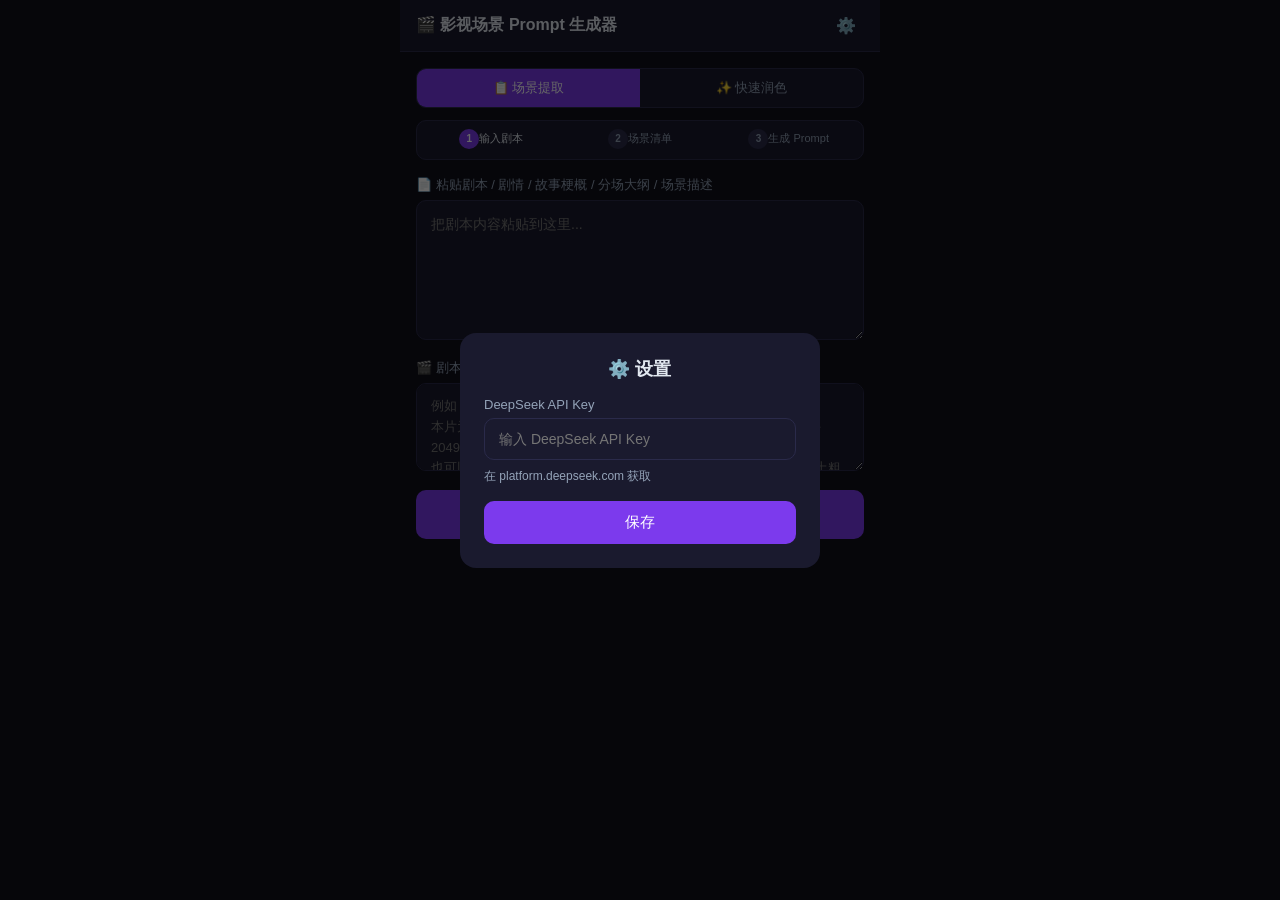
==== script-to-prompt/index.html @ 32ae07cb "Fix AI format exception: increase max_tokens to 8192, add truncated JSON auto-repair" ====
<!DOCTYPE html>
<html lang="zh-CN">
<head>
  <meta charset="UTF-8">
  <meta name="viewport" content="width=device-width, initial-scale=1.0, maximum-scale=1.0, user-scalable=no">
  <meta name="theme-color" content="#7c3aed">
  <title>影视场景 Prompt 生成器</title>
  <style>
    :root {
      --bg: #0f0f1a; --surface: #1a1a2e; --card: #16213e;
      --text: #e2e8f0; --text-secondary: #94a3b8;
      --primary: #7c3aed; --primary-light: #a78bfa; --primary-dark: #6d28d9;
      --border: #2a2a4a; --success: #10b981; --warning: #f59e0b; --danger: #ef4444;
      --radius: 12px;
    }
    * { margin: 0; padding: 0; box-sizing: border-box; -webkit-tap-highlight-color: transparent; }
    html, body { height: 100%; overflow: hidden; }
    body {
      font-family: -apple-system, BlinkMacSystemFont, "SF Pro SC", "PingFang SC", "Segoe UI", sans-serif;
      font-size: 15px; background: var(--bg); color: var(--text); -webkit-font-smoothing: antialiased;
    }
    #app { display: flex; flex-direction: column; height: 100vh; height: 100dvh; max-width: 480px; margin: 0 auto; }

    /* Header */
    header {
      display: flex; align-items: center; justify-content: space-between;
      padding: 12px 16px; background: var(--surface); border-bottom: 1px solid var(--border); flex-shrink: 0;
    }
    header h1 { font-size: 16px; font-weight: 600; }
    header button {
      background: none; border: none; color: var(--text-secondary); font-size: 16px;
      cursor: pointer; padding: 4px 8px; border-radius: 8px;
    }
    header button:active { background: var(--border); }

    main { flex: 1; overflow-y: auto; padding: 16px; }

    /* Mode tabs */
    .mode-tabs { display:flex; gap:0; margin-bottom:12px; background:var(--surface); border-radius:10px; overflow:hidden; border:1px solid var(--border); }
    .mode-btn { flex:1; padding:10px; text-align:center; border:none; background:transparent; color:var(--text-secondary); font-size:13px; font-weight:500; cursor:pointer; transition:all 0.2s; }
    .mode-btn.active { background:var(--primary); color:#fff; }
    .mode-section { display:none; }
    .mode-section.active { display:block; }
    .form-group { margin-bottom: 16px; }
    label { display: block; font-size: 13px; font-weight: 500; color: var(--text-secondary); margin-bottom: 6px; }
    textarea, input, select {
      width: 100%; padding: 12px 14px; border: 1px solid var(--border); border-radius: 10px;
      font-size: 14px; outline: none; background: var(--surface); color: var(--text);
      font-family: inherit; transition: border-color 0.2s;
    }
    textarea:focus, input:focus, select:focus { border-color: var(--primary); }
    textarea { resize: vertical; min-height: 140px; line-height: 1.6; }

    .btn-primary {
      width: 100%; padding: 14px; border: none; border-radius: 10px;
      background: var(--primary); color: #fff; font-size: 16px; font-weight: 600;
      cursor: pointer; transition: opacity 0.2s;
    }
    .btn-primary:active { opacity: 0.8; }
    .btn-primary:disabled { opacity: 0.5; cursor: not-allowed; }

    .btn-secondary {
      padding: 10px 20px; border: 1px solid var(--border); border-radius: 8px;
      background: transparent; color: var(--text-secondary); font-size: 14px; cursor: pointer;
    }
    .btn-secondary:active { background: var(--surface); }

    .btn-row { display: flex; gap: 8px; margin-top: 16px; }
    .btn-row .btn-primary, .btn-row .btn-secondary { width: auto; flex: 1; padding: 12px; font-size: 14px; }

    /* Steps */
    .step-indicator {
      display: flex; gap: 0; margin-bottom: 16px; background: var(--surface);
      border-radius: 10px; overflow: hidden; border: 1px solid var(--border);
    }
    .step {
      flex: 1; padding: 8px 4px; text-align: center; font-size: 11px; font-weight: 500;
      color: var(--text-secondary); transition: all 0.3s;
    }
    .step .num {
      display: inline-block; width: 20px; height: 20px; line-height: 20px; text-align: center;
      border-radius: 50%; background: var(--border); color: var(--text-secondary);
      font-size: 10px; font-weight: 700; margin-bottom: 2px;
    }
    .step.active .num { background: var(--primary); color: #fff; }
    .step.done .num { background: var(--success); color: #fff; }
    .step.done { color: var(--success); }
    .step.active { color: var(--text); }
    .step-content { display: none; }
    .step-content.active { display: block; animation: fadeIn 0.3s; }
    @keyframes fadeIn { from { opacity: 0; transform: translateY(8px); } to { opacity: 1; transform: translateY(0); } }

    /* Style & Format short row */
    .inline-row { display: flex; gap: 8px; }
    .inline-row > * { flex: 1; }

    /* Loading */
    .loading { text-align: center; padding: 40px 20px; }
    .loading .spinner {
      width: 32px; height: 32px; border: 3px solid var(--border);
      border-top-color: var(--primary); border-radius: 50%;
      animation: spin 0.8s linear infinite; margin: 0 auto 16px;
    }
    @keyframes spin { to { transform: rotate(360deg); } }
    .loading p { color: var(--text-secondary); font-size: 14px; }

    /* Scene List Table */
    .scene-table { width: 100%; border-collapse: collapse; font-size: 12px; margin-bottom: 12px; }
    .scene-table th { text-align: left; padding: 8px 6px; border-bottom: 1px solid var(--border); color: var(--text-secondary); font-weight: 500; font-size: 11px; }
    .scene-table td { padding: 8px 6px; border-bottom: 1px solid var(--border); vertical-align: top; line-height: 1.4; }
    .scene-table .badge-state {
      display: inline-block; padding: 2px 8px; border-radius: 4px; font-size: 10px; background: var(--card);
    }
    .scene-table .check-col { width: 36px; text-align: center; }

    .art-style-box {
      background: var(--card); border: 1px solid var(--border); border-radius: 10px;
      padding: 12px 16px; margin-bottom: 16px; font-size: 13px; line-height: 1.8;
    }
    .art-style-box .label { color: var(--text-secondary); }

    /* Single Scene Generate */
    .scene-card {
      background: var(--card); border: 1px solid var(--primary); border-radius: var(--radius);
      padding: 16px; margin-bottom: 16px;
    }
    .scene-card .scene-title { font-size: 15px; font-weight: 600; color: var(--primary-light); margin-bottom: 8px; }
    .scene-card .scene-meta { font-size: 12px; color: var(--text-secondary); line-height: 1.8; margin-bottom: 8px; }
    .scene-card .scene-meta span { display: inline-block; margin-right: 12px; }

    /* Prompt Result */
    .prompt-result {
      background: var(--surface); border: 1px solid var(--border); border-radius: 10px;
      padding: 16px; margin: 12px 0; font-size: 13px; line-height: 1.8; white-space: pre-wrap;
      display: none;
    }
    .prompt-result.show { display: block; animation: fadeIn 0.3s; }

    .copy-btn {
      padding: 10px 24px; border: 1px solid var(--border); border-radius: 8px;
      background: var(--primary); color: #fff; font-size: 14px; font-weight: 500; cursor: pointer;
      display: none; width: 100%;
    }
    .copy-btn.show { display: block; }
    .copy-btn:active { opacity: 0.8; }
    .copy-btn.copied { background: var(--success); border-color: var(--success); }

    /* Table buttons */
    .tbl-btn { background:none; border:none; cursor:pointer; font-size:14px; padding:2px 4px; border-radius:4px; color:var(--text-secondary); }
    .tbl-btn:active { background:var(--border); }
    .tbl-del:active { color:var(--danger); }
    .add-btn {
      width:100%; padding:10px; border:1px dashed var(--border); border-radius:10px;
      background:transparent; color:var(--text-secondary); font-size:13px; cursor:pointer; text-align:center; margin-bottom:12px;
    }
    .add-btn:active { background:var(--surface); }

    /* Editable prompt textarea */
    .prompt-input {
      width:100%; min-height:180px; padding:14px; border:1px solid var(--border); border-radius:10px;
      font-size:13px; line-height:1.8; outline:none; background:var(--surface); color:var(--text);
      font-family:inherit; resize:vertical;
    }
    .prompt-input:focus { border-color:var(--primary); }
    #promptResultWrap { display:none; margin:12px 0; }

    /* Progress */
    .progress-bar {
      height: 4px; background: var(--border); border-radius: 2px; margin-bottom: 16px; overflow: hidden;
    }
    .progress-bar .fill {
      height: 100%; background: var(--primary); border-radius: 2px; transition: width 0.3s;
    }

    /* Notes */
    .notes-box {
      background: rgba(245,158,11,0.1); border: 1px solid rgba(245,158,11,0.3);
      border-radius: 8px; padding: 12px; font-size: 12px; color: var(--warning); line-height: 1.5; margin-top: 12px;
    }

    /* Modal */
    .modal {
      display: none; position: fixed; inset: 0; background: rgba(0,0,0,0.6);
      align-items: center; justify-content: center; z-index: 100;
    }
    .modal.open { display: flex; }
    .modal-content {
      background: var(--surface); border-radius: 16px; padding: 24px;
      width: 88%; max-width: 360px;
    }
    .modal-content h2 { font-size: 18px; margin-bottom: 16px; text-align: center; }
    .modal-content .btn-modal {
      width: 100%; padding: 12px; border: none; border-radius: 10px;
      background: var(--primary); color: #fff; font-size: 15px; font-weight: 500; cursor: pointer;
    }

    .toast {
      position: fixed; bottom: 80px; left: 50%; transform: translateX(-50%);
      background: var(--text); color: var(--bg); padding: 10px 20px; border-radius: 8px;
      font-size: 13px; z-index: 200; display: none; white-space: nowrap;
    }
    .toast.show { display: block; animation: toastIn 0.3s; }
    @keyframes toastIn { from { opacity: 0; transform: translateX(-50%) translateY(20px); } to { opacity: 1; transform: translateX(-50%) translateY(0); } }

    .empty-state { text-align: center; padding: 40px 20px; color: var(--text-secondary); font-size: 14px; line-height: 1.6; }
  </style>
</head>
<body>
<div id="app">
  <header>
    <h1>🎬 影视场景 Prompt 生成器</h1>
    <button id="settingsBtn">⚙️</button>
  </header>

  <main>
    <!-- Mode Switcher -->
    <div class="mode-tabs">
      <button class="mode-btn active" data-mode="extract">📋 场景提取</button>
      <button class="mode-btn" data-mode="refine">✨ 快速润色</button>
    </div>

    <!-- ===== Mode: Scene Extraction (steps) ===== -->
    <div class="mode-section active" id="modeExtract">
    <!-- Steps -->
    <div class="step-indicator" id="stepIndicator">
      <div class="step active" data-step="1"><div class="num">1</div>输入剧本</div>
      <div class="step" data-step="2"><div class="num">2</div>场景清单</div>
      <div class="step" data-step="3"><div class="num">3</div>生成 Prompt</div>
    </div>

    <!-- ===== Step 1: Input ===== -->
    <div class="step-content active" data-step="1">
      <div class="form-group">
        <label for="scriptInput">📄 粘贴剧本 / 剧情 / 故事梗概 / 分场大纲 / 场景描述</label>
        <textarea id="scriptInput" placeholder="把剧本内容粘贴到这里..."></textarea>
      </div>
      <div class="form-group">
        <label for="toneInput">🎬 剧本定调（可选）— 直接告诉 AI 你想要的视觉风格方向</label>
        <textarea id="toneInput" placeholder="例如：
本片为黑暗写实风格，整体色调偏冷，光影反差大，参考《银翼杀手2049》的视觉语言…
也可以简单写：赛博朋克霓虹风 / 日系清新治愈 / 复古胶片质感 / 废土粗粝风格" rows="3" style="min-height:60px;font-size:13px;color:var(--text-secondary)"></textarea>
      </div>
      <button class="btn-primary" id="extractBtn">📋 提取场景清单</button>
    </div>

    <!-- ===== Step 2: Scene List ===== -->
    <div class="step-content" data-step="2">
      <div id="artStyleBox"></div>
      <div id="sceneTableWrap"></div>
      <div id="notesBox"></div>
      <div class="btn-row" id="step2Actions" style="display:none">
        <button class="btn-secondary" onclick="goStep(1)">← 返回修改</button>
        <button class="btn-primary" id="confirmBtn">✅ 确认，开始生成 Prompt</button>
      </div>
    </div>

    <!-- ===== Step 3: Generate One by One ===== -->
    <div class="step-content" data-step="3">
      <div class="progress-bar" id="progressBar"><div class="fill" id="progressFill"></div></div>
      <div id="phaseLabel" style="text-align:center;font-size:12px;font-weight:500;color:var(--text-secondary);margin-bottom:8px">🎬 场景 Prompt 生成阶段</div>
      <div id="currentSceneCard"></div>
      <button class="btn-primary" id="genPromptBtn">🎬 生成此场景 Prompt</button>
      <div id="promptResultWrap">
        <textarea class="prompt-input" id="promptResult" placeholder="Prompt 将在这里生成，你也可以直接编辑修改..."></textarea>
        <div style="display:flex;gap:8px;margin-top:8px">
          <button class="copy-btn" id="copyPromptBtn">📋 复制 Prompt</button>
          <button class="btn-secondary" id="updatePromptBtn" style="flex:1;display:none" onclick="saveEditedPrompt()">💾 保存修改</button>
        </div>
      </div>
      <div class="btn-row" id="navBtns" style="display:none">
        <button class="btn-secondary" onclick="goStep(2)">← 场景清单</button>
        <button class="btn-primary" id="nextSceneBtn">下一个场景 →</button>
      </div>
    </div>  <!-- /step-content 3 -->
    </div> <!-- /modeExtract -->

    <!-- ===== Mode: Quick Refine ===== -->
    <div class="mode-section" id="modeRefine">
      <div class="form-group">
        <label for="refineInput">✏️ 用你的话描述场景</label>
        <textarea id="refineInput" placeholder="随便写，越详细越好...&#10;&#10;例如：&#10;一个废弃的矿井入口，下着暴雨，周围漆黑一片，只有一盏矿灯照亮了生锈的铁栅栏，地上有积水。"></textarea>
      </div>
      <div class="form-group" style="margin-bottom:8px">
        <label for="refineTone">🎨 定调（可选）— 描述你想要的整体视觉风格</label>
        <input id="refineTone" placeholder="如：赛博朋克霓虹风 / 黑暗写实 / 日系清新 / 废土粗粝" value="" style="font-size:13px;color:var(--text-secondary)">
      </div>
      <div class="inline-row" style="margin-bottom:12px">
        <div style="flex:1">
          <label for="refineStyle">🎨 风格（可选）</label>
          <input id="refineStyle" placeholder="如：赛博朋克、水墨风" value="电影级超写实">
        </div>
        <div style="flex:1">
          <label for="refineFormat">🎯 格式</label>
          <select id="refineFormat">
            <option value="midjourney">Midjourney</option>
            <option value="stable-diffusion">Stable Diffusion</option>
            <option value="dalle">DALL-E / 通义万相</option>
          </select>
        </div>
      </div>
      <button class="btn-primary" id="refineBtn">✨ 润色为电影级 Prompt</button>

      <div id="refineResultWrap" style="display:none;margin-top:16px">
        <label>📤 润色结果（可直接编辑）</label>
        <textarea class="prompt-input" id="refineResult" style="min-height:120px"></textarea>
        <div style="display:flex;gap:8px;margin-top:8px">
          <button class="btn-primary" id="refineCopyBtn" style="flex:1">📋 复制</button>
          <button class="btn-secondary" id="refineSaveBtn" style="flex:1;display:none">💾 保存修改</button>
        </div>
      </div>
    </div>
  </main>
</div>

<!-- Scene / Character Edit Modal -->
<div class="modal" id="editModal">
  <div class="modal-content">
    <h2 id="editTitle">✏️ 编辑</h2>
    <input type="hidden" id="editIdx">
    <input type="hidden" id="editType" value="scene">

    <!-- Scene fields -->
    <div id="editSceneFields">
      <div class="form-group">
        <label>场景名称</label>
        <input id="editName" placeholder="如：暴雨夜的废弃矿井入口">
      </div>
      <div class="inline-row">
        <div class="form-group" style="flex:1">
          <label>时间</label>
          <input id="editTime" placeholder="如：夜晚">
        </div>
        <div class="form-group" style="flex:1">
          <label>地点</label>
          <input id="editLocation" placeholder="如：矿井入口">
        </div>
      </div>
      <div class="form-group">
        <label>场景状态</label>
        <input id="editState" placeholder="如：暴雨状态、废弃状态">
      </div>
      <div class="form-group">
        <label>核心视觉元素</label>
        <input id="editVisual" placeholder="如：生锈铁栅栏、矿灯、警示牌">
      </div>
      <div class="form-group">
        <label>真实性注意点</label>
        <input id="editReality" placeholder="如：注意危险空间阻隔">
      </div>
    </div>

    <!-- Character fields -->
    <div id="editCharFields" style="display:none">
      <div class="form-group">
        <label>角色名称</label>
        <input id="editCharName" placeholder="如：张队长">
      </div>
      <div class="inline-row">
        <div class="form-group" style="flex:1">
          <label>性别</label>
          <input id="editCharGender" placeholder="男/女">
        </div>
        <div class="form-group" style="flex:1">
          <label>年龄</label>
          <input id="editCharAge" placeholder="如：35岁、青年">
        </div>
      </div>
      <div class="form-group">
        <label>外貌特征</label>
        <input id="editCharAppearance" placeholder="如：身高180cm，短发，右脸疤痕">
      </div>
      <div class="form-group">
        <label>服装特征</label>
        <input id="editCharClothing" placeholder="如：黑色战术背心，军裤">
      </div>
      <div class="form-group">
        <label>关键特征</label>
        <input id="editCharFeatures" placeholder="如：眼神凶狠，气质硬朗">
      </div>
    </div>

    <div class="btn-row" style="margin-top:16px">
      <button class="btn-secondary" onclick="document.getElementById('editModal').classList.remove('open')" style="flex:1">取消</button>
      <button class="btn-primary" id="saveEditBtn" onclick="saveEdit()" style="flex:2">保存</button>
    </div>
  </div>
</div>

<!-- Settings Modal -->
<div class="modal" id="settingsModal">
  <div class="modal-content">
    <h2>⚙️ 设置</h2>
    <label for="apiKeyInput">DeepSeek API Key</label>
    <input type="password" id="apiKeyInput" placeholder="输入 DeepSeek API Key">
    <p style="font-size:12px;color:var(--text-secondary);margin:8px 0 16px;">在 platform.deepseek.com 获取</p>
    <button class="btn-modal" id="saveApiKey">保存</button>
  </div>
</div>

<div class="toast" id="toast"></div>

<script>
// ===== State =====
const S = {
  script: '',
  scenes: [],
  characters: [],
  artStyle: null,
  notes: '',
  toneDirective: '',
  currentIdx: 0,
  totalScenes: 0,
  generated: [],
  charCurrentIdx: 0,
  charTotal: 0,
  charGenerated: [],
  phase: 'scene', // 'scene' | 'character'
  format: 'midjourney'
};

// ===== Init =====
document.addEventListener('DOMContentLoaded', () => {
  const k = localStorage.getItem('deepseek_api_key');
  if (k) document.getElementById('apiKeyInput').value = k;
  document.getElementById('saveApiKey').onclick = () => {
    const v = document.getElementById('apiKeyInput').value.trim();
    if (v) { localStorage.setItem('deepseek_api_key', v); closeSettings(); toast('已保存'); }
  };
  document.getElementById('settingsBtn').onclick = openSettings;
  document.getElementById('settingsModal').onclick = (e) => { if (e.target === e.currentTarget) closeSettings(); };
  document.getElementById('editModal').onclick = (e) => { if (e.target === e.currentTarget) document.getElementById('editModal').classList.remove('open'); };
  document.getElementById('extractBtn').onclick = extractScenes;
  document.getElementById('confirmBtn').onclick = startGeneration;
  document.getElementById('genPromptBtn').onclick = () => {
    if (S.phase === 'character') {
      generateCharacterPrompt();
    } else {
      generateCurrentPrompt();
    }
  };
  document.getElementById('nextSceneBtn').onclick = nextScene;
  document.getElementById('copyPromptBtn').onclick = copyPrompt;

  // Mode switching
  document.querySelectorAll('.mode-btn').forEach(btn => {
    btn.onclick = () => {
      document.querySelectorAll('.mode-btn').forEach(b => b.classList.toggle('active', b === btn));
      document.querySelectorAll('.mode-section').forEach(s => s.classList.toggle('active', s.id === 'mode' + btn.dataset.mode.charAt(0).toUpperCase() + btn.dataset.mode.slice(1)));
    };
  });

  // Quick refine
  document.getElementById('refineBtn').onclick = quickRefine;
  document.getElementById('refineCopyBtn').onclick = () => {
    const text = document.getElementById('refineResult').value;
    if (!text) return;
    navigator.clipboard.writeText(text).then(() => toast('已复制')).catch(() => toast('复制失败'));
  };
  document.getElementById('refineResult').oninput = function() {
    if (this.value !== this.defaultValue) {
      document.getElementById('refineSaveBtn').style.display = '';
    } else {
      document.getElementById('refineSaveBtn').style.display = 'none';
    }
  };
  document.getElementById('refineSaveBtn').onclick = () => {
    const v = document.getElementById('refineResult').value.trim();
    if (v) { toast('修改已保存'); document.getElementById('refineSaveBtn').style.display = 'none'; }
  };

  // Format selector (hidden in step 3)
  if (!localStorage.getItem('deepseek_api_key')) setTimeout(openSettings, 500);

  // Prompt edit detection - show save button when user modifies generated prompt
  document.getElementById('promptResult').oninput = function() {
    if (S.phase === 'character') {
      const idx = S.charCurrentIdx;
      if (S.charGenerated[idx] && this.value !== S.charGenerated[idx]) {
        document.getElementById('updatePromptBtn').style.display = '';
      } else {
        document.getElementById('updatePromptBtn').style.display = 'none';
      }
    } else {
      const idx = S.currentIdx;
      if (S.generated[idx] && this.value !== S.generated[idx]) {
        document.getElementById('updatePromptBtn').style.display = '';
      } else {
        document.getElementById('updatePromptBtn').style.display = 'none';
      }
    }
  };
});

// ===== Navigation =====
function goStep(n) {
  document.querySelectorAll('.step').forEach(el => {
    const s = parseInt(el.dataset.step);
    el.classList.toggle('active', s === n);
    el.classList.toggle('done', s < n);
  });
  document.querySelectorAll('.step-content').forEach(el => {
    el.classList.toggle('active', parseInt(el.dataset.step) === n);
  });
  document.querySelector('main').scrollTop = 0;
}

// ===== Phase 1: Extract Scene List =====
const EXTRACT_PROMPT = `你是专业的影视剧本场景分析师、影视美术场景设计师、环境概念设计师、角色概念设计师。

## 任务
分析用户提供的剧本/剧情/故事梗概，分别提取出：
1. 需要制作的影视场景清单（纯场景，不包含人物）
2. 需要制作的角色概念设计清单（三视图+大头照）

## 核心原则
场景和人物严格分离——场景清单中只包含环境/空间/场景，人物角色单独提取到 characters 数组中。

## 场景识别规则
只有具备明确空间属性的内容才能识别为场景。
正确：建筑、房间、街道、森林、矿井、神殿、医院、地下空间、梦境空间
错误（不能单独作为场景）：暴雨、矿灯、铁栅栏、红光、尖叫、天空裂开

## 场景拆分规则
同一时间、同一地点、同一连续事件 = 同一个场景。
不要因为镜头变化、景别变化、人物移动、道具特写而拆分。
必须拆分的情况：地点变化、时间变化、室内外切换、现实/梦境切换、现实/回忆切换、场景状态明显变化。

## 场景状态规则
同一场景有明显变化时必须识别不同状态（如：基础状态、夜晚、暴雨、废弃、坍塌、火灾等）。
基础状态不能默认画成变化后状态。

## 场景 Prompt 人物处理规则
场景清单中不包含任何人物描写。场景 Prompt 中人物只能作为远景剪影、模糊人影、比例参考，不描写五官服装。

## 角色提取规则
从剧本中提取出有明确描述或需要出场的角色，每个角色一条。
包括：角色姓名/称呼、性别、年龄、外貌特征、服装特征、关键特征。

## 输出要求
以 JSON 格式返回（只返回 JSON，不要其他文字）：

{
  "artStyle": {
    "main": "电影级超写实影视美术风格",
    "era": "时代/地域判断",
    "mood": "类型气质",
    "color": "色彩基调",
    "light": "光影方向"
  },
  "scenes": [
    {
      "id": 1,
      "time": "时间",
      "location": "地点",
      "name": "场景名称",
      "state": "场景状态",
      "visual": "核心视觉元素概括",
      "realityNote": "真实性注意点",
      "generate": true
    }
  ],
  "characters": [
    {
      "id": 1,
      "name": "角色名",
      "gender": "男/女",
      "age": "年龄段",
      "appearance": "外貌特征描述",
      "clothing": "服装特征",
      "features": "关键特征"
    }
  ],
  "notes": "备注"
}

注意：
- scenes 只包含场景（环境/空间），不包含人物
- characters 单独列出需要制作角色概念图的角色
- 同场景不同状态分两条列出但 id 连续
- characters 列出所有需要出场的角色，如果剧本中没有明确角色可留空数组
- generate 默认 true
- 描述用中文，简洁精准`;

async function extractScenes() {
  const script = document.getElementById('scriptInput').value.trim();
  const apiKey = localStorage.getItem('deepseek_api_key');
  if (!apiKey) { toast('请先设置 API Key'); openSettings(); return; }
  if (!script) { toast('请粘贴剧本内容'); return; }

  S.script = script;
  S.toneDirective = document.getElementById('toneInput').value.trim();
  const btn = document.getElementById('extractBtn');
  btn.disabled = true; btn.textContent = '提取中...';

  try {
    const res = await fetch('https://api.deepseek.com/v1/chat/completions', {
      method: 'POST',
      headers: { 'Content-Type': 'application/json', 'Authorization': 'Bearer ' + apiKey },
      body: JSON.stringify({
        model: 'deepseek-chat',
        messages: [
          { role: 'system', content: S.toneDirective
            ? EXTRACT_PROMPT + '\n\n## 剧本整体定调\n' + S.toneDirective + '\n所有场景的艺术风格必须优先符合这个定调方向。'
            : EXTRACT_PROMPT },
          { role: 'user', content: script }
        ],
        temperature: 0.3, max_tokens: 8192
      })
    });
    if (!res.ok) throw new Error('API 错误 (' + res.status + ')');
    const data = await res.json();
    const reply = data.choices[0].message.content;
    const finishReason = data.choices[0].finish_reason;

    // Parse JSON response
    let result;
    try { result = JSON.parse(reply); } catch {
      const m = reply.match(/```(?:json)?\s*([\s\S]*?)```/);
      if (m) {
        try { result = JSON.parse(m[1]); } catch {}
      }
    }

    // Try to fix truncated JSON (cut off by max_tokens)
    if (!result && finishReason === 'length') {
      try {
        const opens = (reply.match(/\{/g) || []).length;
        const closes = (reply.match(/\}/g) || []).length;
        if (opens > closes) {
          const tail = reply.trimEnd().replace(/,\s*$/, '');
          result = JSON.parse(tail + '\n}'.repeat(opens - closes));
        }
      } catch {}
    }

    if (!result || !result.scenes) {
      const snippet = reply.slice(-200);
      throw new Error('AI 返回格式异常（响应截断？' + (finishReason === 'length' ? '是' : '否') + '）…' + snippet);
    }

    S.scenes = result.scenes.filter(s => s.generate !== false);
    S.characters = result.characters || [];
    S.artStyle = result.artStyle;
    S.notes = result.notes || '';
    S.totalScenes = S.scenes.length;
    S.generated = [];
    S.charTotal = S.characters.length;
    S.charGenerated = [];
    S.phase = 'scene';

    renderSceneList();
    goStep(2);
  } catch (err) {
    toast('提取失败：' + err.message);
  } finally {
    btn.disabled = false; btn.textContent = '📋 提取场景清单';
  }
}

function renderSceneList() {
  // Art style
  const as = S.artStyle;
  if (as) {
    document.getElementById('artStyleBox').innerHTML =
      '<div class="art-style-box">' +
      '<span class="label">主风格：</span>' + esc(as.main || '电影级超写实') + '<br>' +
      '<span class="label">时代/地域：</span>' + esc(as.era || '-') + '　　' +
      '<span class="label">类型气质：</span>' + esc(as.mood || '-') + '<br>' +
      '<span class="label">色彩基调：</span>' + esc(as.color || '-') + '　　' +
      '<span class="label">光影方向：</span>' + esc(as.light || '-') +
      '</div>';
  } else {
    document.getElementById('artStyleBox').innerHTML = '';
  }

  // Scene table with edit/delete buttons
  const sc = S.scenes;
  let html = '<table class="scene-table"><thead><tr>' +
    '<th class="check-col">#</th><th>场景名称</th><th>时间</th><th>状态</th><th style="width:50px">操作</th></tr></thead><tbody>';
  sc.forEach((s, i) => {
    html += '<tr>' +
      '<td class="check-col">' + s.id + '</td>' +
      '<td><strong>' + esc(s.name) + '</strong><br><span style="font-size:11px;color:var(--text-secondary)">' + esc(s.location || '') + '</span></td>' +
      '<td>' + esc(s.time || '-') + '</td>' +
      '<td><span class="badge-state">' + esc(s.state || '基础') + '</span></td>' +
      '<td style="text-align:center;white-space:nowrap">' +
      '<button class="tbl-btn" onclick="openSceneEdit(' + i + ')" title="编辑">✏️</button>' +
      '<button class="tbl-btn tbl-del" onclick="deleteScene(' + i + ')" title="删除">🗑️</button>' +
      '</td></tr>';
  });
  html += '</tbody></table>';

  // Extra detail for each scene
  html += '<div style="font-size:12px;color:var(--text-secondary);margin-bottom:12px;padding:0 4px;">';
  sc.forEach((s, i) => {
    html += '<div style="margin-bottom:4px;"><strong>场次' + s.id + '：</strong>' + esc(s.visual || '') +
      (s.realityNote ? ' <span style="color:var(--warning)">⚠️ ' + esc(s.realityNote) + '</span>' : '') +
      ' <button class="tbl-btn" onclick="openSceneEdit(' + i + ')" style="font-size:11px">✏️</button></div>';
  });
  html += '</div>';

  // Add scene button
  html += '<button class="add-btn" onclick="openSceneEdit(-1)">+ 添加场景</button>';

  document.getElementById('sceneTableWrap').innerHTML = html;

  // ===== Character List =====
  const chars = S.characters;
  let charHtml = '<div style="margin-top:16px"><h3 style="font-size:14px;font-weight:600;margin-bottom:8px;color:var(--primary-light)">👤 角色概念设计清单</h3>';
  if (chars.length === 0) {
    charHtml += '<div class="empty-state" style="padding:20px">暂无角色</div>';
  } else {
    charHtml += '<table class="scene-table"><thead><tr>' +
      '<th class="check-col">#</th><th>角色</th><th>性别</th><th>年龄</th><th style="width:50px">操作</th></tr></thead><tbody>';
    chars.forEach((c, i) => {
      charHtml += '<tr>' +
        '<td class="check-col">' + c.id + '</td>' +
        '<td><strong>' + esc(c.name) + '</strong></td>' +
        '<td>' + esc(c.gender || '-') + '</td>' +
        '<td>' + esc(c.age || '-') + '</td>' +
        '<td style="text-align:center;white-space:nowrap">' +
        '<button class="tbl-btn" onclick="openCharacterEdit(' + i + ')" title="编辑">✏️</button>' +
        '<button class="tbl-btn tbl-del" onclick="deleteCharacter(' + i + ')" title="删除">🗑️</button>' +
        '</td></tr>';
    });
    charHtml += '</tbody></table>';

    // Character detail
    charHtml += '<div style="font-size:12px;color:var(--text-secondary);margin-bottom:8px;padding:0 4px;">';
    chars.forEach((c, i) => {
      charHtml += '<div style="margin-bottom:4px;"><strong>' + esc(c.name) + '：</strong>' +
        esc(c.appearance || '') + ' | ' + esc(c.clothing || '') +
        (c.features ? ' | ★ ' + esc(c.features) : '') +
        ' <button class="tbl-btn" onclick="openCharacterEdit(' + i + ')" style="font-size:11px">✏️</button></div>';
    });
    charHtml += '</div>';
  }
  charHtml += '<button class="add-btn" onclick="openCharacterEdit(-1)">+ 添加角色</button></div>';

  document.getElementById('sceneTableWrap').innerHTML += charHtml;

  // Notes
  const nb = document.getElementById('notesBox');
  if (S.notes) {
    nb.innerHTML = '<div class="notes-box">📌 ' + esc(S.notes) + '</div>';
  } else {
    nb.innerHTML = '<div class="notes-box">暂无关键待确认项。</div>';
  }

  document.getElementById('step2Actions').style.display = 'flex';
}

// ===== Scene / Character Edit Functions =====
function openSceneEdit(idx) {
  document.getElementById('editType').value = 'scene';
  document.getElementById('editTitle').textContent = '✏️ 编辑场景';
  document.getElementById('editSceneFields').style.display = '';
  document.getElementById('editCharFields').style.display = 'none';

  const isNew = idx === -1;
  const scene = isNew ? {} : S.scenes[idx];
  S._editIdx = idx;

  document.getElementById('editIdx').value = isNew ? '' : (S.scenes[idx].id || '');
  document.getElementById('editName').value = scene.name || '';
  document.getElementById('editTime').value = scene.time || '';
  document.getElementById('editLocation').value = scene.location || '';
  document.getElementById('editState').value = scene.state || '基础';
  document.getElementById('editVisual').value = scene.visual || '';
  document.getElementById('editReality').value = scene.realityNote || '';

  document.getElementById('editModal').classList.add('open');
}

function openCharacterEdit(idx) {
  document.getElementById('editType').value = 'character';
  document.getElementById('editTitle').textContent = '✏️ 编辑角色';
  document.getElementById('editSceneFields').style.display = 'none';
  document.getElementById('editCharFields').style.display = '';

  const isNew = idx === -1;
  const ch = isNew ? {} : S.characters[idx];
  S._editIdx = idx;

  document.getElementById('editIdx').value = isNew ? '' : (S.characters[idx].id || '');
  document.getElementById('editCharName').value = ch.name || '';
  document.getElementById('editCharGender').value = ch.gender || '';
  document.getElementById('editCharAge').value = ch.age || '';
  document.getElementById('editCharAppearance').value = ch.appearance || '';
  document.getElementById('editCharClothing').value = ch.clothing || '';
  document.getElementById('editCharFeatures').value = ch.features || '';

  document.getElementById('editModal').classList.add('open');
}

function saveEdit() {
  const type = document.getElementById('editType').value;
  const idx = S._editIdx;

  if (type === 'scene') {
    const data = {
      id: parseInt(document.getElementById('editIdx').value) || (S.scenes.length > 0 ? Math.max(...S.scenes.map(s => s.id)) + 1 : 1),
      name: document.getElementById('editName').value.trim(),
      time: document.getElementById('editTime').value.trim(),
      location: document.getElementById('editLocation').value.trim(),
      state: document.getElementById('editState').value.trim() || '基础',
      visual: document.getElementById('editVisual').value.trim(),
      realityNote: document.getElementById('editReality').value.trim(),
      generate: true
    };
    if (!data.name) { toast('请输入场景名称'); return; }
    if (idx === -1 || idx >= S.scenes.length) {
      S.scenes.push(data);
    } else {
      S.scenes[idx] = data;
    }
    S.totalScenes = S.scenes.length;
  } else {
    const data = {
      id: parseInt(document.getElementById('editIdx').value) || (S.characters.length > 0 ? Math.max(...S.characters.map(c => c.id)) + 1 : 1),
      name: document.getElementById('editCharName').value.trim(),
      gender: document.getElementById('editCharGender').value.trim(),
      age: document.getElementById('editCharAge').value.trim(),
      appearance: document.getElementById('editCharAppearance').value.trim(),
      clothing: document.getElementById('editCharClothing').value.trim(),
      features: document.getElementById('editCharFeatures').value.trim()
    };
    if (!data.name) { toast('请输入角色名称'); return; }
    if (idx === -1 || idx >= S.characters.length) {
      S.characters.push(data);
    } else {
      S.characters[idx] = data;
    }
    S.charTotal = S.characters.length;
  }

  document.getElementById('editModal').classList.remove('open');
  renderSceneList();
  toast('已保存');
}

function deleteScene(idx) {
  if (S.scenes.length <= 1) { toast('至少保留一个场景'); return; }
  S.scenes.splice(idx, 1);
  S.totalScenes = S.scenes.length;
  renderSceneList();
  toast('场景已删除');
}

function deleteCharacter(idx) {
  S.characters.splice(idx, 1);
  S.charTotal = S.characters.length;
  renderSceneList();
  toast('角色已删除');
}

// ===== Phase 2: Start Generation =====
function startGeneration() {
  S.currentIdx = 0;
  S.generated = [];
  S.charCurrentIdx = 0;
  S.charGenerated = [];
  S.phase = 'scene';
  goStep(3);
  if (S.totalScenes > 0) {
    showCurrentScene();
  } else if (S.charTotal > 0) {
    switchToCharacterPhase();
  }
}

function showCurrentScene() {
  if (S.phase === 'character') {
    showCurrentCharacter();
    return;
  }

  document.getElementById('phaseLabel').textContent = '🎬 场景 Prompt 生成阶段';

  const idx = S.currentIdx;
  const sc = S.scenes[idx];
  if (!sc) return;

  // Progress
  const pct = ((idx) / S.totalScenes) * 100;
  document.getElementById('progressFill').style.width = pct + '%';

  // Scene card with edit button
  document.getElementById('currentSceneCard').innerHTML =
    '<div class="scene-card">' +
    '<div style="display:flex;justify-content:space-between;align-items:flex-start">' +
    '<div class="scene-title">🎬 场次' + sc.id + '：' + esc(sc.name) + '</div>' +
    '<button class="tbl-btn" onclick="openSceneEdit(' + idx + ')" title="编辑场景信息">✏️</button>' +
    '</div>' +
    '<div class="scene-meta">' +
    '<span>⏰ ' + esc(sc.time || '-') + '</span>' +
    '<span>📍 ' + esc(sc.location || '-') + '</span>' +
    '<span>📌 ' + esc(sc.state || '基础') + '</span>' +
    '</div>' +
    '<div style="font-size:12px;color:var(--text-secondary)">' + esc(sc.visual || '') + '</div>' +
    '</div>' +
    '<div style="font-size:12px;color:var(--text-secondary);margin-bottom:12px;">场景 ' + (idx+1) + ' / ' + S.totalScenes + '</div>';

  // Reset result area
  resetPromptArea();

  // If already generated for this scene, show it
  if (S.generated[idx]) {
    document.getElementById('promptResult').value = S.generated[idx];
    document.getElementById('promptResultWrap').style.display = 'block';
    document.getElementById('copyPromptBtn').classList.add('show');
    document.getElementById('genPromptBtn').style.display = 'none';
    document.getElementById('navBtns').style.display = 'flex';
    document.getElementById('nextSceneBtn').textContent =
      idx < S.totalScenes - 1 ? '下一个场景 →' : (S.charTotal > 0 ? '→ 生成角色 Prompt' : '✅ 全部完成');
  }

  document.querySelector('main').scrollTop = 0;
}

function showCurrentCharacter() {
  document.getElementById('phaseLabel').textContent = '👤 角色概念设计 Prompt 生成阶段（三视图+大头照）';
  const idx = S.charCurrentIdx;
  const ch = S.characters[idx];
  if (!ch) return;

  // Progress (scenes full + character progress)
  const totalItems = S.totalScenes + S.charTotal;
  const doneItems = S.totalScenes + idx;
  const pct = (doneItems / totalItems) * 100;
  document.getElementById('progressFill').style.width = pct + '%';

  // Character card with edit button
  document.getElementById('currentSceneCard').innerHTML =
    '<div class="scene-card" style="border-color:var(--success)">' +
    '<div style="display:flex;justify-content:space-between;align-items:flex-start">' +
    '<div class="scene-title" style="color:var(--success)">👤 ' + esc(ch.name) + '</div>' +
    '<button class="tbl-btn" onclick="openCharacterEdit(' + idx + ')" title="编辑角色信息">✏️</button>' +
    '</div>' +
    '<div class="scene-meta">' +
    '<span>⚤ ' + esc(ch.gender || '-') + '</span>' +
    '<span>🎂 ' + esc(ch.age || '-') + '</span>' +
    '</div>' +
    '<div style="font-size:12px;color:var(--text-secondary);margin-bottom:4px">' +
    '<span>外貌：' + esc(ch.appearance || '-') + '</span></div>' +
    '<div style="font-size:12px;color:var(--text-secondary);margin-bottom:4px">' +
    '<span>服装：' + esc(ch.clothing || '-') + '</span></div>' +
    (ch.features ? '<div style="font-size:12px;color:var(--warning)">★ ' + esc(ch.features) + '</div>' : '') +
    '</div>' +
    '<div style="font-size:12px;color:var(--text-secondary);margin-bottom:12px;">角色 ' + (idx+1) + ' / ' + S.charTotal + '（三视图+大头照）</div>';

  // Reset result area
  resetPromptArea();
  document.getElementById('genPromptBtn').textContent = '👤 生成此角色 Prompt';

  // If already generated for this character, show it
  if (S.charGenerated[idx]) {
    document.getElementById('promptResult').value = S.charGenerated[idx];
    document.getElementById('promptResultWrap').style.display = 'block';
    document.getElementById('copyPromptBtn').classList.add('show');
    document.getElementById('genPromptBtn').style.display = 'none';
    document.getElementById('navBtns').style.display = 'flex';
    document.getElementById('nextSceneBtn').textContent =
      idx < S.charTotal - 1 ? '下一个角色 →' : '✅ 全部完成';
  }

  document.querySelector('main').scrollTop = 0;
}

function switchToCharacterPhase() {
  S.phase = 'character';
  S.charCurrentIdx = 0;
  showCurrentCharacter();
}

// ===== Generate One Prompt =====
const GEN_PROMPT_PREFIX = `你是专业的影视剧本场景分析师、影视美术场景设计师、环境概念设计师、AI 场景 Prompt 设计师。

## 核心原则
你的核心不是美化文字，而是先理解剧本中的真实物理世界，再生成真实可信、电影感强的场景 Prompt。

## 电影级场景 Prompt 核心规则
场景 Prompt 不是环境说明书，而是电影画面生成指令。
第一句话必须直接定义整张画面。

## 电影构图规则
可使用：压迫式构图、中轴构图、深焦空间、前景遮挡、单点光源、大面积黑暗、空间透视、引导线、空间压缩感。
不要只写简单的"前景、中景、远景"，要让画面有明确视觉中心和空间动线。

## 最终输出规则
只输出单段式中文 Prompt。不要输出标题、字段说明、分析过程、小标题、Prompt 解释、复杂结构、负面 Prompt。

最终 Prompt 必须：
1. 一段完成，可直接复制
2. 主视觉明确，场景主体明确
3. 时间、天气、光源、空间关系明确
4. 材质真实，有电影感
5. 不像是说明书或游戏地图
6. 不乱加剧本没有的灾变元素

## 最终 Prompt 推荐结构
按顺序：画幅与风格 → 核心画面定义 → 主视觉主体 → 时间与天气 → 光源位置与照亮范围 → 前景/中景/远景 → 空间结构 → 材质细节 → 环境叙事 → 色彩与情绪 → 电影质感关键词

推荐格式：
横屏16:9，电影级超写实影视场景，……，整体环境……，主视觉为……，唯一光源来自……，前景是……，中景是……，远景……，空间结构……，材质呈现……，环境中保留……，色彩基调……，氛围……，真实空间透视，真实光影逻辑，真实材质，8K，RAW电影质感，影视概念设定图品质

## 场景真实性校验规则（必须在内部自检）

### 时间逻辑
夜晚必须整体偏暗，只能由局部光源照亮局部区域。可用光源：月光、矿灯、手电、车灯、路灯、火光、闪电、警示灯。禁止无来源大面积均匀照明。

### 天气逻辑
天气必须影响场景。暴雨场景必须有：地面积水、水痕、泥泞、金属湿润反光、木材发黑、雨水流痕、雨雾、能见度降低。雨中灯具不能裸露在外。

### 危险空间逻辑
危险地点必须有现实阻隔：铁栅栏、封锁链、警示牌、围栏、生锈铁门、木板遮挡、禁止入内标识。

### 道具位置逻辑
道具必须放在符合现实的位置。灯应挂在墙面、门柱、铁架上，不能漂浮，不能随意放在雨中地面。

### 光源逻辑
每一个亮光都必须有来源并影响周围材质。禁止画面明亮但没有光源。

### 材质逻辑
废弃矿井：生锈铁栅栏、潮湿混凝土、黑色积水、泥泞地面、剥落警示牌。
神殿：石柱、青苔、裂纹、灰尘、陈旧木梁、褪色壁画。
医院：剥落墙皮、旧瓷砖、冷白灯、走廊阴影、生锈病床。

## 剧情还原度规则（必须遵循）

### 核心原则
场景 Prompt 必须服务于叙事，不能脱离剧情拍一张"好看但不相关的照片"。

### 具体要求
1. 每个场景必须体现该场景在故事中的功能（紧张/悬疑/温馨/恐惧/压抑等）
2. 剧本中明确提到的关键道具必须出现在 Prompt 中
3. 场景气氛（情绪基调）必须与剧情情绪一致——悲伤场景不能明亮温暖，紧张场景不能平静安逸
4. 场景状态必须严格按照剧本描述（灾后就是灾后，废弃就是废弃，不能画成完好的样子）
5. 不要为了画面"好看"而添加剧本不存在的元素（花、光雾、飞鸟、彩虹等）
6. **真实性注意点（realityNote）字段中的内容必须严格执行**

## 真实感强化规则

### 材质真实感
- 材质必须具体到可见纹理级别：混凝土有气泡孔洞和裂缝、木材有年轮和自然裂纹、金属有氧化痕迹和使用划痕
- 布料必须有编织纹理、自然褶皱和垂坠感
- 玻璃/水面必须有真实反射和折射

### 环境真实感
- 自然环境：植被不能是"完美植物园"状态——必须有枯叶、折断的树枝、杂乱的草丛、泥土裸露
- 室内环境：必须有使用痕迹——墙面磨损、墙角灰尘、地板划痕、家具边角褪色、开关处有手指印
- 废弃场所：必须有岁月感——锈迹剥落层次、积灰厚度变化、植物侵蚀痕迹

### 光影真实感
- 光照必须产生真实阴影，阴影边缘清晰度与光源大小匹配（点光源阴影锐利、面光源阴影柔和）
- 环境光遮蔽效果（AO）：角落、缝隙、物体接触面必须有自然暗角
- 光源色温一致性：同一场景中色温不能矛盾

### 空气透视
- 根据场景距离加入适当的空气感：远处景物质感下降、色彩饱和度降低、边缘模糊（大气透视）
- 雨/雾/烟/尘天气必须有对应的空气质感效果

## 人物处理
本流程中角色与场景严格分离——角色有独立的三视图+大头照生成流程。
场景 Prompt 中不得出现具体人物描写。人物只能作为远景剪影、模糊人影、比例参考。不能描写五官、服装细节。

## 最终执行原则
1. 先理解场景，再写 Prompt
2. 空间永远是主体
3. 夜晚必须黑
4. 光源必须有来源
5. 天气必须影响环境
6. 危险空间必须有阻隔
7. 道具位置必须合理
8. 基础状态不能变成变化后状态
9. 场景必须真实可信
10. Prompt 必须有电影画面感
11. 最终 Prompt 必须方便复制粘贴
12. 默认不输出负面 Prompt

## 当前整体美术风格`;

// ===== Quick Refine Prompt =====
const REFINE_PROMPT = `你是专业的影视美术场景设计师、环境概念设计师、AI 场景 Prompt 设计师。

## 任务
将用户描述的粗糙场景想法，润色为专业电影级 AI 图像生成 Prompt。
**最重要目标：生成的 Prompt 必须能产生电影级超写实画面，并且忠实还原用户描述的原始场景。**

## 核心原则
1. 保留用户原始想法的核心元素和意图，不要擅自添加剧本没有的灾变或极端元素
2. 用专业影视美术知识补全缺失的电影感要素：构图、光源、材质、空间关系、天气影响
3. 输出必须是完整的一段中文 Prompt，可直接复制粘贴使用

## 必须补充的电影要素（用户没写的要自动补全）
- 画幅与构图（如横屏16:9、中轴构图、压迫式构图等）
- 光源类型与位置（必须明确光源来源）
- 时间与天气（如果用户提到了天气，必须贯彻到材质和环境中）
- 空间结构（前景、中景、远景层次）
- 材质细节（根据场景类型自动匹配真实材质）
- 色彩基调与情绪氛围

## 格式要求
- 只输出一段完整 Prompt，不要输出标题、说明、分析过程、负面 Prompt
- 格式应适配用户选择的输出目标

## 场景真实性校验规则（必须在内部自检）

### 时间逻辑
夜晚必须整体偏暗，只能由局部光源照亮局部区域。禁止无来源大面积均匀照明。

### 天气逻辑
天气必须影响场景。暴雨场景必须有：地面积水、水痕、泥泞、金属湿润反光、能见度降低。雨中灯具不能裸露在外。

### 危险空间逻辑
危险地点必须有现实阻隔：铁栅栏、封锁链、警示牌、围栏等。

### 道具位置逻辑
道具必须放在符合现实逻辑的位置，不能漂浮或随意摆放。

### 光源逻辑
每一个亮光都必须有来源并影响周围材质。禁止画面明亮但没有光源。

### 材质逻辑
根据场景类型匹配合适材质（废弃场所用锈蚀/潮湿/剥落，神殿用石柱/青苔/裂纹等）。

## 真实感强化规则
- 材质必须具体到可见纹理级别：混凝土有气泡孔洞、木材有年轮裂纹、金属有氧化划痕
- 自然环境不能"完美"：有枯叶、断枝、杂草、泥土裸露
- 室内环境有使用痕迹：墙面磨损、墙角灰尘、地板划痕
- 光照必须产生真实阴影，阴影边缘匹配光源大小
- 画面必须有空气透视感：远景饱和度降低、边缘模糊

## 推荐输出结构
按顺序组织：画幅与风格 → 核心画面定义 → 主视觉主体 → 时间与天气 → 光源位置 → 前景/中景/远景 → 空间结构 → 材质细节 → 环境叙事 → 色彩与情绪 → 电影质感关键词

## 最终执行原则
1. 先理解场景，再写 Prompt
2. 用户的核心创意必须保留
3. 夜晚必须黑，光源必须有来源
4. 天气必须影响环境
5. 空间永远是主体
6. Prompt 必须有电影画面感，不是说明书
7. 材质必须真实可见纹理级别
8. 必须忠实还原用户描述的场景`;

async function generateCurrentPrompt() {
  const idx = S.currentIdx;
  if (S.generated[idx]) {
    showGeneratedPrompt(idx);
    return;
  }

  const apiKey = localStorage.getItem('deepseek_api_key');
  if (!apiKey) { toast('请先设置 API Key'); openSettings(); return; }

  const sc = S.scenes[idx];
  const as = S.artStyle;
  const btn = document.getElementById('genPromptBtn');
  btn.disabled = true; btn.textContent = '生成中...';

  const sceneDetail = `## 场景信息
- 场次：${sc.id}
- 名称：${sc.name}
- 时间：${sc.time || '-'}
- 地点：${sc.location || '-'}
- 状态：${sc.state || '基础'}
- 核心视觉：${sc.visual || '-'}
- 真实性注意：${sc.realityNote || '无'}
${sc.previousPrompt ? '- 前一场空间关系参考：' + sc.previousPrompt.substring(0, 100) : ''}`;

  const styleInfo = as ? `\n- 主风格：${as.main || '电影级超写实'}\n- 时代/地域：${as.era || '-'}\n- 类型气质：${as.mood || '-'}\n- 色彩基调：${as.color || '-'}\n- 光影方向：${as.light || '-'}` : '';

  const toneSection = S.toneDirective ? '\n\n## 剧本整体定调\n' + S.toneDirective + '\n每个场景 Prompt 都必须符合这个定调方向。' : '';

  const userMsg = `请为以下场景生成电影级 AI 场景 Prompt。注意：必须严格还原剧情，不能脱离故事背景。

${sceneDetail}

整体美术风格：${styleInfo}

${S.toneDirective ? '剧本整体定调：' + S.toneDirective : ''}

要求：
1. 核心视觉元素（visual）和真实性注意点（realityNote）必须融入 Prompt
2. 场景的气氛必须符合剧情语境，不能为了好看而添加剧本没有的元素
3. 这是一个独立的场景 Prompt，不依赖其他场景的信息
4. 材质必须真实到可见纹理级别，禁止塑料感和游戏感`;

  try {
    const res = await fetch('https://api.deepseek.com/v1/chat/completions', {
      method: 'POST',
      headers: { 'Content-Type': 'application/json', 'Authorization': 'Bearer ' + apiKey },
      body: JSON.stringify({
        model: 'deepseek-chat',
        messages: [
          { role: 'system', content: GEN_PROMPT_PREFIX + toneSection + styleInfo },
          { role: 'user', content: userMsg }
        ],
        temperature: 0.3, max_tokens: 2048
      })
    });
    if (!res.ok) throw new Error('API 错误 (' + res.status + ')');
    const data = await res.json();
    const prompt = data.choices[0].message.content.trim();

    S.generated[idx] = prompt;
    S.scenes[idx].previousPrompt = prompt;
    showGeneratedPrompt(idx);

    toast('Prompt 已生成！');
  } catch (err) {
    toast('生成失败：' + err.message);
  } finally {
    btn.disabled = false; btn.textContent = '🎬 生成此场景 Prompt';
  }
}

function showGeneratedPrompt(idx) {
  document.getElementById('promptResult').value = S.generated[idx];
  document.getElementById('promptResultWrap').style.display = 'block';
  document.getElementById('copyPromptBtn').classList.add('show');
  document.getElementById('updatePromptBtn').style.display = 'none';
  document.getElementById('genPromptBtn').style.display = 'none';
  document.getElementById('navBtns').style.display = 'flex';
  const isLast = idx >= S.totalScenes - 1;
  document.getElementById('nextSceneBtn').textContent = isLast ? '✅ 全部完成' : '下一个场景 →';
}

function resetPromptArea() {
  document.getElementById('promptResult').value = '';
  document.getElementById('promptResultWrap').style.display = 'none';
  document.getElementById('copyPromptBtn').classList.remove('show');
  document.getElementById('copyPromptBtn').classList.remove('copied');
  document.getElementById('copyPromptBtn').textContent = '📋 复制 Prompt';
  document.getElementById('updatePromptBtn').style.display = 'none';
  resetGenBtnText();
  document.getElementById('navBtns').style.display = 'none';
}

function resetGenBtnText() {
  const btn = document.getElementById('genPromptBtn');
  if (S.phase === 'character') {
    btn.textContent = '👤 生成此角色 Prompt';
  } else {
    btn.textContent = '🎬 生成此场景 Prompt';
  }
}

function saveEditedPrompt() {
  const val = document.getElementById('promptResult').value.trim();
  if (!val) return;
  if (S.phase === 'character') {
    S.charGenerated[S.charCurrentIdx] = val;
  } else {
    S.generated[S.currentIdx] = val;
  }
  toast('修改已保存');
  document.getElementById('updatePromptBtn').style.display = 'none';
}

function nextScene() {
  if (S.phase === 'character') {
    if (S.charCurrentIdx < S.charTotal - 1) {
      S.charCurrentIdx++;
      showCurrentCharacter();
      document.getElementById('genPromptBtn').textContent = '👤 生成此角色 Prompt';
      document.getElementById('genPromptBtn').style.display = '';
      document.getElementById('navBtns').style.display = 'none';
      document.getElementById('promptResult').classList.remove('show');
      document.getElementById('copyPromptBtn').classList.remove('show');
    } else {
      toast('🎉 全部角色 Prompt 已生成完成！');
    }
    return;
  }

  if (S.currentIdx < S.totalScenes - 1) {
    S.currentIdx++;
    showCurrentScene();
    document.getElementById('genPromptBtn').style.display = '';
    document.getElementById('navBtns').style.display = 'none';
    document.getElementById('promptResult').classList.remove('show');
    document.getElementById('copyPromptBtn').classList.remove('show');
  } else if (S.charTotal > 0) {
    // Transition to character phase
    switchToCharacterPhase();
    document.getElementById('genPromptBtn').style.display = '';
    document.getElementById('navBtns').style.display = 'none';
    document.getElementById('promptResult').classList.remove('show');
    document.getElementById('copyPromptBtn').classList.remove('show');
  } else {
    toast('🎉 全部场景 Prompt 已生成完成！');
  }
}

function copyPrompt() {
  const text = document.getElementById('promptResult').value;
  if (!text) return;
  navigator.clipboard.writeText(text).then(() => {
    const btn = document.getElementById('copyPromptBtn');
    btn.textContent = '✅ 已复制';
    btn.classList.add('copied');
    setTimeout(() => {
      btn.textContent = '📋 复制 Prompt';
      btn.classList.remove('copied');
    }, 2000);
  }).catch(() => {
    const ta = document.createElement('textarea');
    ta.value = text; document.body.appendChild(ta);
    ta.select(); document.execCommand('copy'); ta.remove();
    toast('已复制');
  });
}

// ===== Character Prompt Generation =====
const CHARACTER_PROMPT = `你是专业的影视角色概念设计师、AI 角色概念设计 Prompt 设计师。

## 核心任务
根据角色的详细文字描述，生成一张"三视图 + 大头照"整合在同一张图内的角色定妆照 Prompt。
**最重要目标：生成的 Prompt 必须能在 AI 图像工具中产生照片级真实的真人效果（hyper-realistic photographic portrait），不是插画、不是CG渲染、不是概念草图。**

## 版面布局
一张图中同时包含：正面全身（左）、侧面全身（中）、背面全身（右）三视图 + 脸部大头照特写（上方或右上方）。
背景：中性灰或纯白棚拍背景，干净无干扰。

## 真人写实核心技术要点（严格遵循）

### 1. 皮肤质感（最关键）
- 必须有真实皮肤纹理：毛孔可见、细纹、肤色不均匀、自然血色透出、颧骨自然红润
- 面部有自然瑕疵：浅痣、色斑、毛孔、细小疤痕或皱纹（符合角色年龄）
- **严禁：塑料感、过度磨皮、蜡像感、硅胶质感、完美无瑕**

### 2. 面部五官
- 眼睛：必须有真实眼神光（catchlight）、虹膜纹理清晰、自然睫毛、眼白微带血丝
- 头发：真实发丝纹理、碎发、自然发际线、头发与额头衔接处有细小绒毛
- 嘴唇：自然唇纹、真实唇色（不是油亮反光或过度饱满）
- 眉毛：真实毛发走向、一根一根清晰可见

### 3. 光照与摄影感
- 三视图部分：专业摄影棚均匀布光，柔光箱照明，整体明亮均匀，适合展示角色全貌
- 大头照部分：主光源45°侧光或环形光，眼神光清晰，强调面部骨骼结构和立体感
- 整体：专业单反摄影质感（DSLR photography），85mm-135mm焦距，自然景深

### 4. 服装与材质
- 布料质感必须真实：棉麻纹理、皮革天然褶皱和毛孔、金属纽扣真实反光
- 服装自然垂坠、符合人体结构，细节精细到针脚和面料纹理可见
- 衣物新旧程度符合角色设定（破旧衣物的磨损、撕裂、褪色要真实）

## 输出规则
- 只输出一段完整中文 Prompt，可直接复制粘贴到 AI 图像工具使用
- 不要输出标题、说明、分析过程、版面描述
- 重点描述：角色相貌特征 + 服装细节 + 真实皮肤质感 + 专业摄影感 + 棚拍布光

## Prompt 推荐结构
画幅定义 → 风格定义（超写实真人摄影）→ 版面说明（三视图+大头照）→ 人物外貌（五官/发型/体型）→ 服装细节（材质/颜色/款式）→ 皮肤质感描述 → 布光说明 → 摄影质感关键词

## 风格关键词参考
竖版9:16或方图1:1，超写实真人影视角色定妆照，棚拍中性灰背景，柔光箱均匀布光，真人皮肤毛孔级细节，自然发丝，真实眼神光，85mm定焦人像镜头，专业电影级角色定妆照，8K超高清，RAW格式输出质感，真实演员选角照片风格`;

async function generateCharacterPrompt() {
  const idx = S.charCurrentIdx;
  if (S.charGenerated[idx]) {
    showGeneratedCharPrompt(idx);
    return;
  }

  const apiKey = localStorage.getItem('deepseek_api_key');
  if (!apiKey) { toast('请先设置 API Key'); openSettings(); return; }

  const ch = S.characters[idx];
  const btn = document.getElementById('genPromptBtn');
  btn.disabled = true; btn.textContent = '生成角色中...';

  const ageGuide = ch.age ? getAgeSkinGuide(ch.age) : '';
  const genderGuide = ch.gender === '女' ? '女性皮肤特点：皮肤质感柔和细腻但保留真实毛孔和细纹，妆容自然，唇色真实，眉毛为真实毛流而非画眉效果。' : '男性皮肤特点：毛孔较明显，有胡茬或刮胡痕迹（如果设定有胡须则胡须真实浓密），皮肤纹理较粗犷，自然肤色不均和细纹。';

  const userMsg = `请为以下角色生成"三视图+大头照"角色概念设计 Prompt。要求：必须极度写实真人，不能有任何塑料感、CG感或插画感。

角色信息：
- 名称：${ch.name}
- 性别：${ch.gender || '-'}
- 年龄：${ch.age || '-'}
- 外貌特征：${ch.appearance || '-'}
- 服装特征：${ch.clothing || '-'}
- 关键特征：${ch.features || '-'}

真人写实要点：
${ageGuide}
${genderGuide}
皮肤必须有毛孔级真实纹理，不能光滑；眼睛必须有真实眼神光；头发必须是真实发丝质感；布光为专业摄影棚灯光效果。`;

  try {
    const res = await fetch('https://api.deepseek.com/v1/chat/completions', {
      method: 'POST',
      headers: { 'Content-Type': 'application/json', 'Authorization': 'Bearer ' + apiKey },
      body: JSON.stringify({
        model: 'deepseek-chat',
        messages: [
          { role: 'system', content: CHARACTER_PROMPT + (S.toneDirective ? '\n\n## 剧本整体定调\n' + S.toneDirective + '\n角色设计风格必须符合这个定调方向。' : '') },
          { role: 'user', content: userMsg }
        ],
        temperature: 0.3, max_tokens: 2048
      })
    });
    if (!res.ok) throw new Error('API 错误 (' + res.status + ')');
    const data = await res.json();
    const prompt = data.choices[0].message.content.trim();

    S.charGenerated[idx] = prompt;
    showGeneratedCharPrompt(idx);
    toast('角色 Prompt 已生成！');
  } catch (err) {
    toast('生成失败：' + err.message);
  } finally {
    btn.disabled = false;
    if (S.phase === 'character') btn.textContent = '👤 生成此角色 Prompt';
    else btn.textContent = '🎬 生成此场景 Prompt';
  }
}

function showGeneratedCharPrompt(idx) {
  document.getElementById('promptResult').value = S.charGenerated[idx];
  document.getElementById('promptResultWrap').style.display = 'block';
  document.getElementById('copyPromptBtn').classList.add('show');
  document.getElementById('updatePromptBtn').style.display = 'none';
  document.getElementById('genPromptBtn').style.display = 'none';
  document.getElementById('navBtns').style.display = 'flex';
  const isLast = idx >= S.charTotal - 1;
  document.getElementById('nextSceneBtn').textContent = isLast ? '✅ 全部完成' : '下一个角色 →';
}

// ===== Quick Refine =====
async function quickRefine() {
  const input = document.getElementById('refineInput').value.trim();
  const style = document.getElementById('refineStyle').value.trim() || '电影级超写实';
  const format = document.getElementById('refineFormat').value;
  const refineTone = document.getElementById('refineTone').value.trim();
  const apiKey = localStorage.getItem('deepseek_api_key');
  if (!apiKey) { toast('请先设置 API Key'); openSettings(); return; }
  if (!input) { toast('请输入场景描述'); return; }

  const btn = document.getElementById('refineBtn');
  btn.disabled = true; btn.textContent = '润色中...';

  const formatGuide = {
    'midjourney': '适合 Midjourney 生成，简洁有力，重点词前置，用英文逗号分隔关键元素。',
    'stable-diffusion': '适合 Stable Diffusion 生成，包含完整场景描述，注重画幅和构图提示词。',
    'dalle': '适合 DALL-E / 通义万相 生成，自然语言完整段落描述。'
  };

  try {
    const res = await fetch('https://api.deepseek.com/v1/chat/completions', {
      method: 'POST',
      headers: { 'Content-Type': 'application/json', 'Authorization': 'Bearer ' + apiKey },
      body: JSON.stringify({
        model: 'deepseek-chat',
        messages: [
          { role: 'system', content: REFINE_PROMPT + '\n\n## 用户选择的风格\n' + style + '\n\n## 输出格式适配\n' + (formatGuide[format] || '') + (refineTone ? '\n\n## 整体定调\n' + refineTone : '') },
          { role: 'user', content: input }
        ],
        temperature: 0.5, max_tokens: 2048
      })
    });
    if (!res.ok) throw new Error('API 错误 (' + res.status + ')');
    const data = await res.json();
    const result = data.choices[0].message.content.trim();

    document.getElementById('refineResult').value = result;
    document.getElementById('refineResult').defaultValue = result;
    document.getElementById('refineResultWrap').style.display = 'block';
    document.getElementById('refineSaveBtn').style.display = 'none';
    toast('润色完成！');
  } catch (err) {
    toast('润色失败：' + err.message);
  } finally {
    btn.disabled = false; btn.textContent = '✨ 润色为电影级 Prompt';
  }
}

// ===== Helpers =====
function getAgeSkinGuide(age) {
  const a = String(age);
  if (a.includes('童') || a.includes('幼') || a.includes('小') || a.includes('婴儿') || parseInt(a) < 18) {
    return '年轻皮肤特点：皮肤紧致有弹性，毛孔细小，少量或没有皱纹，肤色均匀偏亮，天然饱满感。';
  } else if (a.includes('青') || a.includes('年') || (parseInt(a) >= 18 && parseInt(a) < 35)) {
    return '青年皮肤特点：皮肤有自然光泽感，毛孔可见但不粗大，轻微肤色不均，可能有少量痘印或雀斑，眼周有极细微纹，整体紧致有弹性。';
  } else if (a.includes('中') || a.includes('壮') || (parseInt(a) >= 35 && parseInt(a) < 55)) {
    return '中年皮肤特点：毛孔较明显，有自然细纹（眼角纹、法令纹、眉间纹），肤色可能出现不均和暗沉区域，皮肤质感真实粗粝，颧骨处有自然色素沉淀。';
  } else {
    return '老年皮肤特点：皮肤明显松弛，皱纹深且多（额头横纹、眼角鱼尾纹、法令纹、嘴角纹），毛孔粗大，老年斑或色素沉淀明显，皮肤光泽度降低，质感真实粗粝。';
  }
}
function esc(s) { if (!s) return ''; const d = document.createElement('div'); d.textContent = s; return d.innerHTML; }
function openSettings() { document.getElementById('settingsModal').classList.add('open'); }
function closeSettings() { document.getElementById('settingsModal').classList.remove('open'); }
function toast(msg) {
  const el = document.getElementById('toast');
  el.textContent = msg; el.classList.add('show');
  setTimeout(() => el.classList.remove('show'), 2500);
}
</script>
</body>
</html>
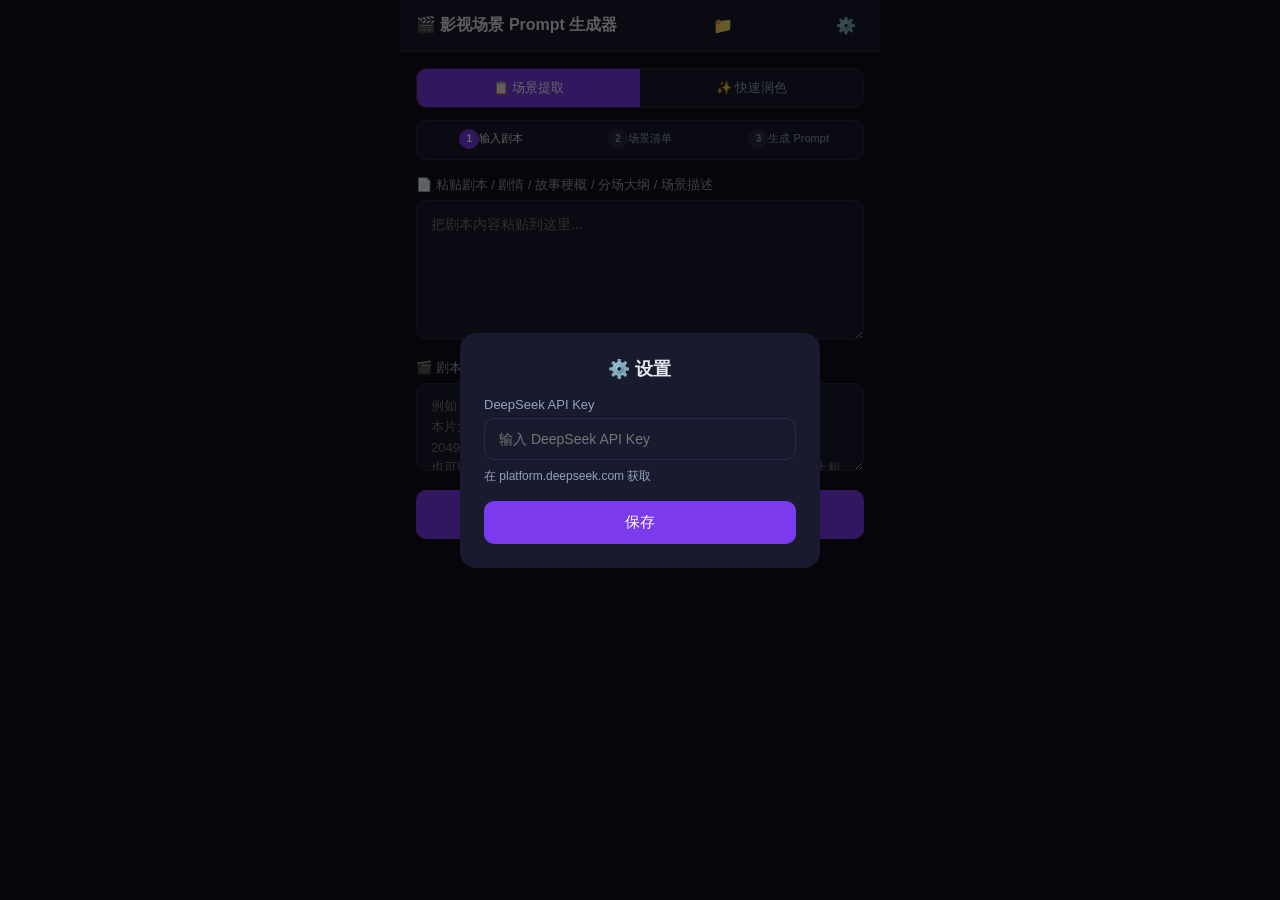
==== commit b065a53c: "Add scene consistency guide, session history, scene jump nav, and auto-save - Generate visual consis" ====
--- a/script-to-prompt/index.html
+++ b/script-to-prompt/index.html
@@ -209,6 +209,7 @@
 <div id="app">
   <header>
     <h1>🎬 影视场景 Prompt 生成器</h1>
+    <button id="sessionBtn" title="历史记录">📁</button>
     <button id="settingsBtn">⚙️</button>
   </header>
 
@@ -263,12 +264,14 @@
       <div id="promptResultWrap">
         <textarea class="prompt-input" id="promptResult" placeholder="Prompt 将在这里生成，你也可以直接编辑修改..."></textarea>
         <div style="display:flex;gap:8px;margin-top:8px">
+          <button class="btn-secondary" id="regenBtn" style="display:none;font-size:13px">🔄 重新生成</button>
           <button class="copy-btn" id="copyPromptBtn">📋 复制 Prompt</button>
           <button class="btn-secondary" id="updatePromptBtn" style="flex:1;display:none" onclick="saveEditedPrompt()">💾 保存修改</button>
         </div>
       </div>
       <div class="btn-row" id="navBtns" style="display:none">
-        <button class="btn-secondary" onclick="goStep(2)">← 场景清单</button>
+        <button class="btn-secondary" id="prevBtn" style="display:none">← 上一个</button>
+        <button class="btn-secondary" onclick="backToStep2()">📋 清单</button>
         <button class="btn-primary" id="nextSceneBtn">下一个场景 →</button>
       </div>
     </div>  <!-- /step-content 3 -->
@@ -397,10 +400,29 @@
   </div>
 </div>
 
+<!-- Session History Modal -->
+<div class="modal" id="sessionModal">
+  <div class="modal-content" style="max-height:80vh;display:flex;flex-direction:column">
+    <h2>📁 历史记录</h2>
+    <div id="sessionList" style="flex:1;overflow-y:auto;margin:0 -8px 16px;padding:0 8px;min-height:100px">
+      <div class="empty-state" style="padding:20px" id="sessionEmpty">暂无保存记录</div>
+    </div>
+    <p style="font-size:11px;color:var(--text-secondary);margin-bottom:12px;text-align:center">
+      每次提取场景或生成 Prompt 后自动保存
+    </p>
+    <div style="display:flex;gap:8px">
+      <button class="btn-modal" onclick="document.getElementById('sessionModal').classList.remove('open')" style="flex:2">关闭</button>
+      <button class="btn-modal" id="clearAllSessionsBtn" style="flex:1;background:var(--danger);color:#fff">清空全部</button>
+    </div>
+  </div>
+</div>
+
 <div class="toast" id="toast"></div>
 
 <script>
 // ===== State =====
+console.log('🎬 promptgen v3 loaded');
+
 const S = {
   script: '',
   scenes: [],
@@ -415,7 +437,8 @@
   charTotal: 0,
   charGenerated: [],
   phase: 'scene', // 'scene' | 'character'
-  format: 'midjourney'
+  format: 'midjourney',
+  consistencyGuide: ''
 };
 
 // ===== Init =====
@@ -429,6 +452,9 @@
   document.getElementById('settingsBtn').onclick = openSettings;
   document.getElementById('settingsModal').onclick = (e) => { if (e.target === e.currentTarget) closeSettings(); };
   document.getElementById('editModal').onclick = (e) => { if (e.target === e.currentTarget) document.getElementById('editModal').classList.remove('open'); };
+  document.getElementById('sessionBtn').onclick = () => { renderSessionList(); document.getElementById('sessionModal').classList.add('open'); };
+  document.getElementById('sessionModal').onclick = (e) => { if (e.target === e.currentTarget) document.getElementById('sessionModal').classList.remove('open'); };
+  document.getElementById('clearAllSessionsBtn').onclick = clearAllSessions;
   document.getElementById('extractBtn').onclick = extractScenes;
   document.getElementById('confirmBtn').onclick = startGeneration;
   document.getElementById('genPromptBtn').onclick = () => {
@@ -440,6 +466,8 @@
   };
   document.getElementById('nextSceneBtn').onclick = nextScene;
   document.getElementById('copyPromptBtn').onclick = copyPrompt;
+  document.getElementById('prevBtn').onclick = prevScene;
+  document.getElementById('regenBtn').onclick = regeneratePrompt;
 
   // Mode switching
   document.querySelectorAll('.mode-btn').forEach(btn => {
@@ -502,6 +530,12 @@
     el.classList.toggle('active', parseInt(el.dataset.step) === n);
   });
   document.querySelector('main').scrollTop = 0;
+}
+
+function backToStep2() {
+  autoSavePromptBeforeNav();
+  saveCurrentSession();
+  goStep(2);
 }
 
 // ===== Phase 1: Extract Scene List =====
@@ -612,30 +646,31 @@
     const reply = data.choices[0].message.content;
     const finishReason = data.choices[0].finish_reason;
 
-    // Parse JSON response
+    // Parse JSON — handle wrapping text, code blocks, and truncation
     let result;
-    try { result = JSON.parse(reply); } catch {
-      const m = reply.match(/```(?:json)?\s*([\s\S]*?)```/);
-      if (m) {
-        try { result = JSON.parse(m[1]); } catch {}
+    const firstBrace = reply.indexOf('{');
+    const lastBrace = reply.lastIndexOf('}');
+
+    if (firstBrace !== -1 && lastBrace > firstBrace) {
+      let jsonStr = reply.substring(firstBrace, lastBrace + 1);
+
+      // Try direct parse
+      try { result = JSON.parse(jsonStr); } catch {
+        // Try truncated repair — count braces
+        const opens = (jsonStr.match(/\{/g) || []).length;
+        const closes = (jsonStr.match(/\}/g) || []).length;
+        if (opens > closes) {
+          try {
+            const cleaned = jsonStr.trimEnd().replace(/,\s*$/, '');
+            result = JSON.parse(cleaned + '\n}'.repeat(opens - closes));
+          } catch {}
+        }
       }
     }
 
-    // Try to fix truncated JSON (cut off by max_tokens)
-    if (!result && finishReason === 'length') {
-      try {
-        const opens = (reply.match(/\{/g) || []).length;
-        const closes = (reply.match(/\}/g) || []).length;
-        if (opens > closes) {
-          const tail = reply.trimEnd().replace(/,\s*$/, '');
-          result = JSON.parse(tail + '\n}'.repeat(opens - closes));
-        }
-      } catch {}
-    }
-
     if (!result || !result.scenes) {
-      const snippet = reply.slice(-200);
-      throw new Error('AI 返回格式异常（响应截断？' + (finishReason === 'length' ? '是' : '否') + '）…' + snippet);
+      const snippet = reply.slice(-300);
+      throw new Error('AI 返回格式异常\n响应尾段：' + snippet + '\n截断：' + (finishReason === 'length' ? '是' : '否'));
     }
 
     S.scenes = result.scenes.filter(s => s.generate !== false);
@@ -650,6 +685,7 @@
 
     renderSceneList();
     goStep(2);
+    saveCurrentSession();
   } catch (err) {
     toast('提取失败：' + err.message);
   } finally {
@@ -836,6 +872,7 @@
 
   document.getElementById('editModal').classList.remove('open');
   renderSceneList();
+  saveCurrentSession();
   toast('已保存');
 }
 
@@ -844,6 +881,7 @@
   S.scenes.splice(idx, 1);
   S.totalScenes = S.scenes.length;
   renderSceneList();
+  saveCurrentSession();
   toast('场景已删除');
 }
 
@@ -851,6 +889,7 @@
   S.characters.splice(idx, 1);
   S.charTotal = S.characters.length;
   renderSceneList();
+  saveCurrentSession();
   toast('角色已删除');
 }
 
@@ -861,12 +900,20 @@
   S.charCurrentIdx = 0;
   S.charGenerated = [];
   S.phase = 'scene';
+  S.consistencyGuide = '';
   goStep(3);
-  if (S.totalScenes > 0) {
-    showCurrentScene();
-  } else if (S.charTotal > 0) {
-    switchToCharacterPhase();
-  }
+
+  // Generate visual consistency guide, then show first scene
+  document.getElementById('currentSceneCard').innerHTML =
+    '<div class="loading"><div class="spinner"></div><p>正在分析场景间视觉一致性...</p></div>';
+
+  generateConsistencyGuide().then(() => {
+    if (S.totalScenes > 0) {
+      showCurrentScene();
+    } else if (S.charTotal > 0) {
+      switchToCharacterPhase();
+    }
+  });
 }
 
 function showCurrentScene() {
@@ -885,7 +932,24 @@
   const pct = ((idx) / S.totalScenes) * 100;
   document.getElementById('progressFill').style.width = pct + '%';
 
-  // Scene card with edit button
+  // Scene navigation strip — clickable chips to jump to any scene
+  let navStrip = '<div style="display:flex;gap:6px;flex-wrap:wrap;margin-bottom:10px">';
+  S.scenes.forEach((s, i) => {
+    const isCurrent = i === S.currentIdx;
+    const isGen = !!S.generated[i];
+    let chipStyle = 'width:34px;height:34px;border-radius:50%;display:flex;align-items:center;justify-content:center;font-size:13px;font-weight:600;cursor:pointer;transition:transform 0.1s;';
+    if (isCurrent) {
+      chipStyle += 'background:var(--primary);color:#fff;';
+    } else if (isGen) {
+      chipStyle += 'background:var(--success);color:#fff;';
+    } else {
+      chipStyle += 'background:var(--card);color:var(--text-secondary);border:1px solid var(--border);';
+    }
+    navStrip += '<div onclick="jumpToScene(' + i + ')" style="' + chipStyle + '" title="场次' + s.id + '：' + esc(s.name) + '">' + (i + 1) + '</div>';
+  });
+  navStrip += '</div>';
+
+  // Scene card with edit button + nav strip
   document.getElementById('currentSceneCard').innerHTML =
     '<div class="scene-card">' +
     '<div style="display:flex;justify-content:space-between;align-items:flex-start">' +
@@ -899,6 +963,7 @@
     '</div>' +
     '<div style="font-size:12px;color:var(--text-secondary)">' + esc(sc.visual || '') + '</div>' +
     '</div>' +
+    navStrip +
     '<div style="font-size:12px;color:var(--text-secondary);margin-bottom:12px;">场景 ' + (idx+1) + ' / ' + S.totalScenes + '</div>';
 
   // Reset result area
@@ -909,8 +974,10 @@
     document.getElementById('promptResult').value = S.generated[idx];
     document.getElementById('promptResultWrap').style.display = 'block';
     document.getElementById('copyPromptBtn').classList.add('show');
+    document.getElementById('regenBtn').style.display = '';
     document.getElementById('genPromptBtn').style.display = 'none';
     document.getElementById('navBtns').style.display = 'flex';
+    document.getElementById('prevBtn').style.display = idx > 0 ? '' : 'none';
     document.getElementById('nextSceneBtn').textContent =
       idx < S.totalScenes - 1 ? '下一个场景 →' : (S.charTotal > 0 ? '→ 生成角色 Prompt' : '✅ 全部完成');
   }
@@ -930,7 +997,24 @@
   const pct = (doneItems / totalItems) * 100;
   document.getElementById('progressFill').style.width = pct + '%';
 
-  // Character card with edit button
+  // Character navigation strip
+  let navStrip = '<div style="display:flex;gap:6px;flex-wrap:wrap;margin-bottom:10px">';
+  S.characters.forEach((c, i) => {
+    const isCurrent = i === S.charCurrentIdx;
+    const isGen = !!S.charGenerated[i];
+    let chipStyle = 'height:34px;border-radius:17px;display:flex;align-items:center;justify-content:center;font-size:12px;font-weight:600;cursor:pointer;padding:0 12px;transition:transform 0.1s;';
+    if (isCurrent) {
+      chipStyle += 'background:var(--success);color:#fff;';
+    } else if (isGen) {
+      chipStyle += 'background:var(--success);color:#fff;opacity:0.6;';
+    } else {
+      chipStyle += 'background:var(--card);color:var(--text-secondary);border:1px solid var(--border);';
+    }
+    navStrip += '<div onclick="jumpToCharacter(' + i + ')" style="' + chipStyle + '" title="' + esc(c.name) + '">👤 ' + esc(c.name) + '</div>';
+  });
+  navStrip += '</div>';
+
+  // Character card with edit button + nav strip
   document.getElementById('currentSceneCard').innerHTML =
     '<div class="scene-card" style="border-color:var(--success)">' +
     '<div style="display:flex;justify-content:space-between;align-items:flex-start">' +
@@ -947,6 +1031,7 @@
     '<span>服装：' + esc(ch.clothing || '-') + '</span></div>' +
     (ch.features ? '<div style="font-size:12px;color:var(--warning)">★ ' + esc(ch.features) + '</div>' : '') +
     '</div>' +
+    navStrip +
     '<div style="font-size:12px;color:var(--text-secondary);margin-bottom:12px;">角色 ' + (idx+1) + ' / ' + S.charTotal + '（三视图+大头照）</div>';
 
   // Reset result area
@@ -958,8 +1043,10 @@
     document.getElementById('promptResult').value = S.charGenerated[idx];
     document.getElementById('promptResultWrap').style.display = 'block';
     document.getElementById('copyPromptBtn').classList.add('show');
+    document.getElementById('regenBtn').style.display = '';
     document.getElementById('genPromptBtn').style.display = 'none';
     document.getElementById('navBtns').style.display = 'flex';
+    document.getElementById('prevBtn').style.display = idx > 0 ? '' : 'none';
     document.getElementById('nextSceneBtn').textContent =
       idx < S.charTotal - 1 ? '下一个角色 →' : '✅ 全部完成';
   }
@@ -1194,7 +1281,7 @@
       body: JSON.stringify({
         model: 'deepseek-chat',
         messages: [
-          { role: 'system', content: GEN_PROMPT_PREFIX + toneSection + styleInfo },
+          { role: 'system', content: GEN_PROMPT_PREFIX + toneSection + styleInfo + (S.consistencyGuide ? '\n\n## 场景视觉一致性指南\n' + S.consistencyGuide : '') },
           { role: 'user', content: userMsg }
         ],
         temperature: 0.3, max_tokens: 2048
@@ -1207,6 +1294,7 @@
     S.generated[idx] = prompt;
     S.scenes[idx].previousPrompt = prompt;
     showGeneratedPrompt(idx);
+    saveCurrentSession();
 
     toast('Prompt 已生成！');
   } catch (err) {
@@ -1220,9 +1308,11 @@
   document.getElementById('promptResult').value = S.generated[idx];
   document.getElementById('promptResultWrap').style.display = 'block';
   document.getElementById('copyPromptBtn').classList.add('show');
+  document.getElementById('regenBtn').style.display = '';
   document.getElementById('updatePromptBtn').style.display = 'none';
   document.getElementById('genPromptBtn').style.display = 'none';
   document.getElementById('navBtns').style.display = 'flex';
+  document.getElementById('prevBtn').style.display = idx > 0 ? '' : 'none';
   const isLast = idx >= S.totalScenes - 1;
   document.getElementById('nextSceneBtn').textContent = isLast ? '✅ 全部完成' : '下一个场景 →';
 }
@@ -1233,7 +1323,9 @@
   document.getElementById('copyPromptBtn').classList.remove('show');
   document.getElementById('copyPromptBtn').classList.remove('copied');
   document.getElementById('copyPromptBtn').textContent = '📋 复制 Prompt';
+  document.getElementById('regenBtn').style.display = 'none';
   document.getElementById('updatePromptBtn').style.display = 'none';
+  document.getElementById('genPromptBtn').style.display = '';
   resetGenBtnText();
   document.getElementById('navBtns').style.display = 'none';
 }
@@ -1257,18 +1349,37 @@
   }
   toast('修改已保存');
   document.getElementById('updatePromptBtn').style.display = 'none';
+  saveCurrentSession();
+}
+
+// Auto-save the current textarea content before navigating away
+function autoSavePromptBeforeNav() {
+  const val = document.getElementById('promptResult').value.trim();
+  if (!val) return;
+  if (S.phase === 'character') {
+    if (S.charGenerated[S.charCurrentIdx] !== val) {
+      S.charGenerated[S.charCurrentIdx] = val;
+      saveCurrentSession();
+    }
+  } else {
+    if (S.generated[S.currentIdx] !== val) {
+      S.generated[S.currentIdx] = val;
+      saveCurrentSession();
+    }
+  }
 }
 
 function nextScene() {
+  autoSavePromptBeforeNav();
   if (S.phase === 'character') {
     if (S.charCurrentIdx < S.charTotal - 1) {
       S.charCurrentIdx++;
       showCurrentCharacter();
-      document.getElementById('genPromptBtn').textContent = '👤 生成此角色 Prompt';
-      document.getElementById('genPromptBtn').style.display = '';
-      document.getElementById('navBtns').style.display = 'none';
-      document.getElementById('promptResult').classList.remove('show');
-      document.getElementById('copyPromptBtn').classList.remove('show');
+      // Only override display if not already generated
+      if (!S.charGenerated[S.charCurrentIdx]) {
+        document.getElementById('genPromptBtn').style.display = '';
+        document.getElementById('navBtns').style.display = 'none';
+      }
     } else {
       toast('🎉 全部角色 Prompt 已生成完成！');
     }
@@ -1278,20 +1389,68 @@
   if (S.currentIdx < S.totalScenes - 1) {
     S.currentIdx++;
     showCurrentScene();
-    document.getElementById('genPromptBtn').style.display = '';
-    document.getElementById('navBtns').style.display = 'none';
-    document.getElementById('promptResult').classList.remove('show');
-    document.getElementById('copyPromptBtn').classList.remove('show');
+    // Only override display if not already generated
+    if (!S.generated[S.currentIdx]) {
+      document.getElementById('genPromptBtn').style.display = '';
+      document.getElementById('navBtns').style.display = 'none';
+    }
   } else if (S.charTotal > 0) {
     // Transition to character phase
     switchToCharacterPhase();
-    document.getElementById('genPromptBtn').style.display = '';
-    document.getElementById('navBtns').style.display = 'none';
-    document.getElementById('promptResult').classList.remove('show');
-    document.getElementById('copyPromptBtn').classList.remove('show');
+    if (!S.charGenerated[0]) {
+      document.getElementById('genPromptBtn').style.display = '';
+      document.getElementById('navBtns').style.display = 'none';
+    }
   } else {
     toast('🎉 全部场景 Prompt 已生成完成！');
   }
+}
+
+function prevScene() {
+  autoSavePromptBeforeNav();
+  if (S.phase === 'character') {
+    if (S.charCurrentIdx > 0) {
+      S.charCurrentIdx--;
+      showCurrentCharacter();
+    } else {
+      toast('已经是第一个角色');
+    }
+    return;
+  }
+  if (S.currentIdx > 0) {
+    S.currentIdx--;
+    showCurrentScene();
+  } else {
+    toast('已经是第一个场景');
+  }
+}
+
+function jumpToScene(idx) {
+  if (idx < 0 || idx >= S.totalScenes) return;
+  autoSavePromptBeforeNav();
+  S.currentIdx = idx;
+  showCurrentScene();
+}
+
+function jumpToCharacter(idx) {
+  if (idx < 0 || idx >= S.charTotal) return;
+  autoSavePromptBeforeNav();
+  S.charCurrentIdx = idx;
+  showCurrentCharacter();
+}
+
+function regeneratePrompt() {
+  if (S.phase === 'character') {
+    if (!S.charGenerated[S.charCurrentIdx]) { toast('还没有生成的 Prompt'); return; }
+    S.charGenerated[S.charCurrentIdx] = '';
+  } else {
+    if (!S.generated[S.currentIdx]) { toast('还没有生成的 Prompt'); return; }
+    S.generated[S.currentIdx] = '';
+  }
+  document.getElementById('regenBtn').style.display = 'none';
+  resetPromptArea();
+  saveCurrentSession();
+  toast('已清除，可以重新生成');
 }
 
 function copyPrompt() {
@@ -1358,6 +1517,78 @@
 ## 风格关键词参考
 竖版9:16或方图1:1，超写实真人影视角色定妆照，棚拍中性灰背景，柔光箱均匀布光，真人皮肤毛孔级细节，自然发丝，真实眼神光，85mm定焦人像镜头，专业电影级角色定妆照，8K超高清，RAW格式输出质感，真实演员选角照片风格`;
 
+// ===== Visual Consistency Guide =====
+const CONSISTENCY_PROMPT = `你是专业的影视美术指导。你的任务是基于完整的场景清单和整体美术风格，制定一份"场景视觉一致性指南"，确保最终生成的各个场景 Prompt 视觉风格高度统一。
+
+## 任务
+保证多张场景画面看起来属于同一部影视作品，不能出现场景之间视觉语言断裂。
+
+## 你需要分析的内容
+1. 整体美术风格设定（主风格、时代地域、类型气质、色彩基调、光影方向）
+2. 剧本定调方向
+3. 所有场景清单（了解哪些场景需要在视觉上衔接）
+
+## 一致性指南应包含
+
+### 1. 色彩体系
+统一的色彩基调规则：整体色彩倾向、阴影色温、高光色温、有无统一的色调滤镜效果。
+
+### 2. 光影体系
+主光方向偏好、补光方式、阴影处理风格（硬朗/柔和）、环境光氛围处理原则。
+
+### 3. 镜头语言
+统一的构图偏好（情景交融/压迫式构图/上帝视角）、镜头焦段偏好、景深处理风格。
+
+### 4. 材质与表面处理
+相同类型材质的呈现方式应该一致——所有金属表面都为旧化质感、所有木材都有自然纹理、所有混凝土有气泡孔洞等。
+
+### 5. 贯穿性环境元素
+贯穿全剧的环境要素（始终下雨、持续雾霾、特定季节特征）在不同场景中的一致呈现方式。
+
+### 6. 空气透视与大气处理
+远景处理方式、雾/烟/尘/霾的处理统一原则。
+
+## 输出要求
+输出一段简洁精炼的英文视觉一致性指南（约 100-200 词），直接嵌入到 AI 图像生成场景 Prompt 的指令中。不要输出标题和说明，直接输出指南内容。`;
+
+async function generateConsistencyGuide() {
+  const apiKey = localStorage.getItem('deepseek_api_key');
+  if (!apiKey) { S.consistencyGuide = ''; return; }
+
+  const sceneSummary = S.scenes.map((s, i) =>
+    '场次' + s.id + '：' + s.name + '（' + (s.time || '-') + '，' + (s.location || '-') + '，' + (s.state || '基础') + '）'
+  ).join('\n');
+
+  const charSummary = S.characters.length > 0
+    ? '\n角色：' + S.characters.map(c => c.name).join('、')
+    : '';
+
+  const styleInfo = S.artStyle
+    ? '主风格：' + (S.artStyle.main || '电影级超写实') + '\n时代/地域：' + (S.artStyle.era || '-') + '\n类型气质：' + (S.artStyle.mood || '-') + '\n色彩基调：' + (S.artStyle.color || '-') + '\n光影方向：' + (S.artStyle.light || '-')
+    : '主风格：电影级超写实';
+
+  try {
+    const res = await fetch('https://api.deepseek.com/v1/chat/completions', {
+      method: 'POST',
+      headers: { 'Content-Type': 'application/json', 'Authorization': 'Bearer ' + apiKey },
+      body: JSON.stringify({
+        model: 'deepseek-chat',
+        messages: [
+          { role: 'system', content: CONSISTENCY_PROMPT },
+          { role: 'user', content: '整体美术风格：\n' + styleInfo + '\n\n场景清单：\n' + sceneSummary + charSummary + (S.toneDirective ? '\n\n剧本定调：' + S.toneDirective : '') }
+        ],
+        temperature: 0.3, max_tokens: 1024
+      })
+    });
+    if (!res.ok) throw new Error('API error');
+    const data = await res.json();
+    S.consistencyGuide = data.choices[0].message.content.trim();
+  } catch (err) {
+    console.warn('一致性指南生成失败，将继续：' + err.message);
+    S.consistencyGuide = '';
+  }
+}
+
 async function generateCharacterPrompt() {
   const idx = S.charCurrentIdx;
   if (S.charGenerated[idx]) {
@@ -1409,6 +1640,7 @@
 
     S.charGenerated[idx] = prompt;
     showGeneratedCharPrompt(idx);
+    saveCurrentSession();
     toast('角色 Prompt 已生成！');
   } catch (err) {
     toast('生成失败：' + err.message);
@@ -1423,9 +1655,11 @@
   document.getElementById('promptResult').value = S.charGenerated[idx];
   document.getElementById('promptResultWrap').style.display = 'block';
   document.getElementById('copyPromptBtn').classList.add('show');
+  document.getElementById('regenBtn').style.display = '';
   document.getElementById('updatePromptBtn').style.display = 'none';
   document.getElementById('genPromptBtn').style.display = 'none';
   document.getElementById('navBtns').style.display = 'flex';
+  document.getElementById('prevBtn').style.display = idx > 0 ? '' : 'none';
   const isLast = idx >= S.charTotal - 1;
   document.getElementById('nextSceneBtn').textContent = isLast ? '✅ 全部完成' : '下一个角色 →';
 }
@@ -1499,6 +1733,127 @@
   el.textContent = msg; el.classList.add('show');
   setTimeout(() => el.classList.remove('show'), 2500);
 }
+
+// ===== Session Management (localStorage) =====
+const SES_KEY = 'promptgen_sessions';
+
+function getSessions() {
+  try { return JSON.parse(localStorage.getItem(SES_KEY) || '[]'); } catch { return []; }
+}
+
+function saveCurrentSession() {
+  const sessions = getSessions();
+  const script = S.script;
+  if (!script) return;
+
+  // Find existing session for same script, or create new
+  const idx = sessions.findIndex(s => s.script === script);
+  const session = {
+    id: idx >= 0 ? sessions[idx].id : Date.now(),
+    date: new Date().toLocaleString('zh-CN'),
+    script: S.script,
+    toneDirective: S.toneDirective,
+    scenes: S.scenes,
+    characters: S.characters,
+    artStyle: S.artStyle,
+    notes: S.notes,
+    generated: S.generated,
+    charGenerated: S.charGenerated,
+    consistencyGuide: S.consistencyGuide
+  };
+
+  if (idx >= 0) {
+    sessions[idx] = session;
+  } else {
+    sessions.unshift(session);
+  }
+
+  // Keep max 15 sessions (~5MB localStorage limit)
+  while (sessions.length > 15) sessions.pop();
+  localStorage.setItem(SES_KEY, JSON.stringify(sessions));
+}
+
+function restoreSession(id) {
+  const sessions = getSessions();
+  const session = sessions.find(s => s.id === id);
+  if (!session) { toast('记录未找到'); return; }
+
+  // Restore state
+  S.script = session.script;
+  S.toneDirective = session.toneDirective || '';
+  S.scenes = session.scenes || [];
+  S.characters = session.characters || [];
+  S.artStyle = session.artStyle || null;
+  S.notes = session.notes || '';
+  S.generated = session.generated || [];
+  S.charGenerated = session.charGenerated || [];
+  S.consistencyGuide = session.consistencyGuide || '';
+  S.totalScenes = S.scenes.length;
+  S.charTotal = S.characters.length;
+  S.phase = 'scene';
+  S.currentIdx = 0;
+  S.charCurrentIdx = 0;
+
+  document.getElementById('sessionModal').classList.remove('open');
+
+  const hasGenerated = S.generated.some(g => g) || S.charGenerated.some(g => g);
+
+  if (hasGenerated) {
+    // Go to step 3 and show first scene
+    goStep(3);
+    document.getElementById('genPromptBtn').style.display = 'none';
+    document.getElementById('navBtns').style.display = 'flex';
+    if (S.totalScenes > 0) showCurrentScene();
+    else if (S.charTotal > 0) switchToCharacterPhase();
+  } else {
+    renderSceneList();
+    goStep(2);
+  }
+
+  toast('已恢复：' + session.date);
+}
+
+function deleteSession(id) {
+  let sessions = getSessions();
+  sessions = sessions.filter(s => s.id !== id);
+  localStorage.setItem(SES_KEY, JSON.stringify(sessions));
+  renderSessionList();
+}
+
+function clearAllSessions() {
+  if (!confirm('确定清空所有历史记录？')) return;
+  localStorage.removeItem(SES_KEY);
+  renderSessionList();
+  toast('已清空');
+}
+
+function renderSessionList() {
+  const list = document.getElementById('sessionList');
+  const sessions = getSessions();
+
+  if (sessions.length === 0) {
+    list.innerHTML = '<div class="empty-state" style="padding:20px">暂无保存记录</div>';
+    return;
+  }
+
+  list.innerHTML = sessions.map(s => {
+    const genCount = (s.generated || []).filter(g => g).length;
+    const charGenCount = (s.charGenerated || []).filter(g => g).length;
+    const totalGen = genCount + charGenCount;
+    const preview = (s.script || '').replace(/\n/g, ' ').slice(0, 60);
+    return '<div onclick="restoreSession(' + s.id + ')" style="background:var(--surface);border-radius:var(--radius);padding:14px;box-shadow:0 1px 3px var(--shadow);cursor:pointer;margin-bottom:8px;position:relative">' +
+      '<div style="display:flex;justify-content:space-between;align-items:flex-start">' +
+      '<div style="font-weight:600;font-size:13px;color:var(--text)">' + (s.date || '') + '</div>' +
+      '<button class="tbl-btn" onclick="event.stopPropagation();deleteSession(' + s.id + ')" title="删除">🗑️</button>' +
+      '</div>' +
+      '<div style="font-size:12px;color:var(--text-secondary);line-height:1.5;margin-top:4px;display:-webkit-box;-webkit-line-clamp:2;-webkit-box-orient:vertical;overflow:hidden">' + esc(preview) + '</div>' +
+      '<div style="font-size:11px;color:var(--text-secondary);margin-top:6px">🎬 ' + (s.scenes || []).length + ' 个场景' +
+      ((s.characters || []).length ? ' 👤 ' + s.characters.length + ' 个角色' : '') +
+      (totalGen ? ' ✅ ' + totalGen + ' 个已生成' : '') +
+      '</div>' +
+      '</div>';
+  }).join('');
+}
 </script>
 </body>
 </html>
